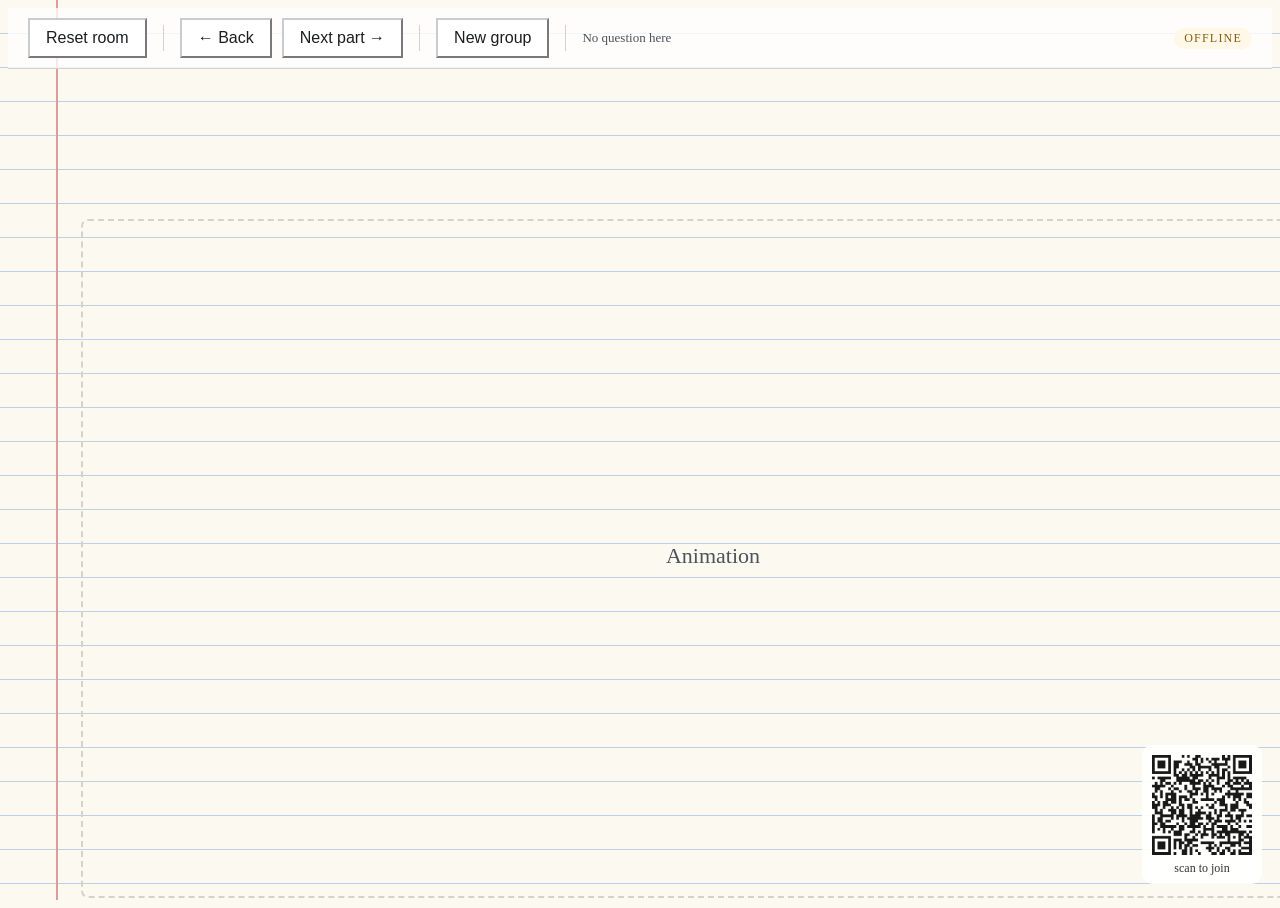
==== app/present.html @ e6664137 "the apparatus fills its frame, and the questions count properly NO BLACKBOARD HERE. Every other pict" ====
<!doctype html>
<html lang="en">
<head>
<meta charset="utf-8">
<meta name="viewport" content="width=device-width, initial-scale=1">
<title>The Photoelectric Effect — presentation</title>
<script>
/* ---- Freshness -----------------------------------------------------------
   GitHub Pages tells browsers to keep this page for ten minutes, and phones
   hold on far longer. A stale page running against a current server is a real
   risk on the day, not just an annoyance while building.

   So: ask an UNCACHED file what the current build is, and if this page is
   older, reload once with the new build in the URL - which the browser treats
   as a different address and therefore fetches fresh.

   Guarded against looping: if the URL already names that build, stop. Offline,
   the check fails silently and the page carries on with what it has. */
const BUILD = '29';
fetch('version.json?t=' + Date.now(), { cache: 'no-store' })
  .then(r => r.json())
  .then(v => {
    const latest = String(v.build);
    if (latest === BUILD) return;
    const u = new URL(location.href);
    if (u.searchParams.get('b') === latest) return;
    u.searchParams.set('b', latest);
    location.replace(u.toString());
  })
  .catch(() => {});
</script>
<link rel="stylesheet" href="theme.css?v=29">
<style>
html, body { height: 100%; }

/* The hidden attribute only works because the browser's default stylesheet
   says display:none, so ANY author display rule silently beats it. That is how
   the group box kept showing on every part. Make hidden actually mean hidden. */
[hidden] { display: none !important; }
body { display: flex; flex-direction: column; padding: 0; overflow: hidden; }

/* ---- The presenter's top bar. Everything is driven from here, by button. */
.topbar {
  display: flex; align-items: center; gap: 10px; flex-wrap: wrap;
  padding: 10px 20px;
  border-bottom: 1px solid var(--rule);
  background: var(--board-sunk);
  flex: none;
}
.topbar button { font-size: 16px; padding: 9px 16px; }
.topbar .sep { width: 1px; height: 26px; background: var(--rule); margin: 0 6px; }
.topbar .where { font-size: 13px; color: var(--chalk-dim); margin-left: auto; white-space: nowrap; }
.topbar .live { font-size: 12px; letter-spacing: .1em; text-transform: uppercase;
                color: var(--no-emit); border: 1px solid var(--rule); border-radius: 999px;
                padding: 3px 10px; white-space: nowrap; }
.topbar .live.on { color: var(--emit); border-color: var(--emit); }

/* Both of these are armed by a first press and only fire on the second. */
#resetroom.arming, #newgroup.arming { border-color: var(--no-emit); color: var(--no-emit); }

/* A question button: plain before it is asked, lit while its question is
   open, dimmed once it has been revealed. */
.qbtn.open { border-color: var(--accent); color: var(--accent); background: var(--board-panel); }
.qbtn.done { opacity: .5; }
.qlabel { font-size: 13px; color: var(--chalk-dim); margin-right: 2px; }

/* ---- Stage ------------------------------------------------------------- */
.stage { flex: 1 1 auto; display: flex; flex-direction: column;
         padding: 14px 28px 10px; max-width: 1500px; width: 100%; margin: 0 auto;
         min-height: 0; gap: 12px; }

.head { display: flex; align-items: baseline; gap: 14px; flex: none; }
.partno { font-family: var(--hand); font-size: 20px; color: var(--chalk-dim); }
.head h1 { margin: 0; font-size: clamp(24px, 3.2vw, 42px); }

/* ---- Placeholders -------------------------------------------------------
   Every slot the real content will drop into is drawn as an empty, labelled
   box, so the shape of a part is visible before any of it is written. */
.slot {
  border: 2px dashed var(--rule); border-radius: 12px;
  display: flex; flex-direction: column; align-items: center; justify-content: center;
  gap: 6px; text-align: center; padding: 20px;
}
.slot .what { font-family: var(--hand); font-size: 22px; color: var(--chalk-dim); }
.slot .note { font-size: 13px; color: var(--chalk-faint); max-width: 46ch; }

/* The words take what they need; the picture takes everything else.
 *
 * A fixed 2:1 split spent the same height on three bullets as on nine, and
 * on the slides that had been trimmed down that was simply white paper above
 * the blackboard. Sizing the text to its content and letting the drawing
 * claim the remainder puts that space where it can be seen from the back of
 * a room. The cap stops a dense slide from doing the reverse. */
#animation  { flex: 1 1 0; min-height: 0; }
#explanation { flex: none; min-height: 110px; }

/* ---- A slot with real content in it -------------------------------------
   The dashed box was a promise that something would go here. Once it has,
   the border goes solid and the text left-aligns, because a paragraph read
   from the back of a room should not be centred. */
.slot.filled { border-style: solid; align-items: flex-start; text-align: left;
               gap: 7px; padding: 14px 20px; }
#explanation.filled { flex: 0 1 auto; min-height: 0; max-height: 44%;
                      overflow: hidden; }

/* Set by fitExplanation() when the words will not fit even at their smallest:
   the cap lifts and the picture gives up the room rather than the text being
   cut. */
.parts.text-heavy #explanation.filled { max-height: 64%; }

/* Everything in this box is sized in em against the box itself, so one number
   scales the whole slide. fitExplanation() turns that number down until the
   text fits - which means content can be rewritten freely without anyone
   having to think about whether it still fits on a projector. */
/* Sized for the back of a room, not for a desk. The fitter turns this down
   when a slide genuinely cannot hold it, so asking for more here costs
   nothing on the slides that fit and is automatically given back on the ones
   that do not. */
#explanation.filled { font-size: calc(clamp(15px, 1.75vw, 27px) * var(--fit, 1)); }

.lead { font-family: var(--hand); font-size: 1.55em; color: var(--chalk); }
.bullets { margin: 0; padding-left: 1.1em; display: flex; flex-direction: column; gap: .2em; }
.bullets li { font-size: 1em; color: var(--chalk-dim); }
#explanation .bullets li { font-weight: 500; line-height: 1.4; }
.grouphead { font-family: var(--hand); font-size: 1.25em; color: var(--accent); }
.groupcols { display: flex; gap: 2.2em; width: 100%; }
.groupcol { flex: 1 1 0; min-width: 0; display: flex; flex-direction: column; gap: .25em; }
/* ---- The slide: words left, formula right -------------------------------
   The band between the title and the blackboard is wide and short. Running
   the slide down the middle of it wastes the width and spends the height the
   board needs, so the two things share the row. */
.exp-row { display: flex; width: 100%; height: 100%; min-height: 0;
           gap: clamp(18px, 2.4vw, 56px); align-items: stretch; }
.exp-main { flex: 1.45 1 0; min-width: 0; display: flex; flex-direction: column;
            gap: .45em; }
.exp-main.wide { flex: 1 1 100%; }

/* Centred in the band, not pinned to the top of it - this is the one thing on
   the slide the eye should land on. */
.exp-aside { flex: 1 1 0; min-width: 0; display: flex; flex-direction: column;
             justify-content: center; align-items: center; gap: .55em; }

.formula-wrap { position: relative; display: inline-block;
                padding: .55em 1.3em .6em; }
.formula-wrap .ring { position: absolute; inset: 0; width: 100%; height: 100%;
                      overflow: visible; pointer-events: none; }
.formula-wrap .ring path {
  stroke: var(--accent-ink); stroke-width: 2.2; stroke-linecap: round;
  /* The ring stretches to whatever the formula measures; this keeps the line
     an even weight while it does, instead of an oval that is thick at the
     sides and thin top and bottom. */
  vector-effect: non-scaling-stroke;
  opacity: .9;
}
.formula { font-family: var(--hand); font-size: 1.9em;
           color: var(--ink-dark); text-align: center; white-space: nowrap; }
.formula-note { font-size: .95em; color: var(--ink-soft); text-align: center;
                max-width: 30ch; }
.example { display: flex; flex-direction: column; gap: .2em; }
.example .cap { font-size: .8em; color: var(--chalk-faint); }
.example .row { font-size: 1em; color: var(--chalk-dim); }
.closing { font-family: var(--hand); font-size: 1.2em; color: var(--chalk); }
/* The formula is ink now; the ring is what marks it, not the colour. */
#explanation .formula { color: var(--ink-dark); }

/* The feedback for a question, on screen only once it has been revealed. */
/* Wider than the answers it explains. At 62ch it was 702px against the
   choices' 680 - near enough the same width, so it wrapped into four lines
   of prose under four boxes and doubled the height of the reveal. Given room
   to run it is two lines, and it reads as commentary on the answers rather
   than a fifth answer. */
.why { font-size: 1.15em; color: var(--chalk-dim); max-width: none;
       width: min(1040px, 100%); text-align: center; margin-top: .7em; }

/* ---- The comparison cards -----------------------------------------------
   The idiom from index.html's "What changes?": hold everything constant,
   change ONE thing, put the results side by side. Nothing decorative.

   The electrons are a single CSS keyframe. There is no animation loop on this
   page at all - which is why four moving cards cost nothing on a laptop that
   is also driving a projector. */
.cardbox { display: none; width: 100%; height: 100%; min-height: 0; }
#animation.drawn .cardbox { display: flex; }
#animation.drawn .what, #animation.drawn .note { display: none; }
#animation.drawn { border-style: solid; padding: 14px 20px; overflow: hidden; }

/* Height is the scarce dimension on a projector, so every box below gives the
   drawings whatever is left and the SVGs scale into it. A lane can never push
   the explanation off the bottom of the screen, whatever a part asks for. */
.cards { display: flex; gap: 30px; width: 100%; height: 100%; min-height: 0;
         align-items: stretch; justify-content: center; }
.card { flex: 1 1 0; min-width: 0; max-width: 760px; text-align: left;
        display: flex; flex-direction: column; min-height: 0; }
/* A card holding two things side by side needs the whole stage, not half -
   and so does the only card on a slide, rather than sitting in the middle
   with the box empty on both sides. */
.card.wide { max-width: 1340px; }
.cards.one .card { max-width: 1240px; }
.card h3 { flex: none; font-family: var(--hand); font-weight: 400;
           font-size: clamp(19px, 2.2vw, 31px); color: var(--chalk); margin: 0 0 2px; }
/* Title and conditions share a line. The dot is drawn here rather than put
   in the text, so the data stays the data and the separator stays typography
   - and it disappears by itself if the line ever wraps to two. */
.cardhead { flex: none; display: flex; flex-wrap: wrap; align-items: baseline;
            gap: .5em; margin: 0 0 4px; }
.card .held { flex: 0 1 auto; font-size: clamp(13px, 1.3vw, 19px);
              color: var(--chalk-dim); margin: 0; }
.cardhead .held::before { content: '· '; }

/* Slide 1: the two waves on the left, the reference spectrum on the right. */
.cardrow { display: flex; gap: 26px; flex: 1 1 auto; min-height: 0; align-items: stretch; }
.cardlanes { flex: 1 1 0; min-width: 0; display: flex; flex-direction: column; }
.aside { flex: 1 1 0; min-width: 0; display: flex; align-items: center; }
.aside svg { width: 100%; height: 100%; max-height: 100%; }
.sp-nm   { fill: var(--chalk); font-family: var(--ink); font-size: 17px; font-weight: 600; }
.sp-ev   { fill: var(--chalk-cyan); font-family: var(--ink); font-size: 17px; font-weight: 600; }
.sp-unit { fill: var(--chalk-dim); font-family: var(--ink); font-size: 15px; }
.sp-dir  { fill: var(--chalk-dim); font-family: var(--ink); font-size: 16px; }
.sp-edge { fill: var(--chalk-dim); font-family: var(--ink); font-size: 16px;
           font-style: italic; }

/* The cases sit side by side. Each one is a tall picture now - light coming
   down onto a surface, electrons leaving it - and three of those stacked
   would be three slivers.

   The rule goes BETWEEN cases and nowhere else: a line before the first one
   separates nothing from anything. */
.lanes { display: flex; flex: 1 1 auto; min-height: 0;
         gap: clamp(10px, 1.4vw, 30px); align-items: stretch; }

/* A card that asks for it keeps its cases stacked - slide 1, where the two
   waves want width far more than they want to be beside each other. */
.lanes.stack { flex-direction: column; }
.lanes.stack .lane + .lane { border-left: none; padding-left: 0;
                             border-top: 1px solid var(--rule-soft);
                             padding-top: .3em; }

/* A wave with no metal under it: wavelength and energy share one line, and
   the wave sits directly under them with everything else's height. */
.lane.bare { justify-content: flex-start; }
.lane.bare .lane-head { flex-direction: row; align-items: baseline;
                        justify-content: center; gap: 1.1em; }
/* On slide 1 the result IS the photon energy, so it takes the energy colour
   rather than the Kmax one. */
.lane.bare .lane-result { color: var(--chalk-cyan); }
/* Clipped, unlike the metal lanes: the wave is drawn wider than the box on
   purpose so the loop has no seam, and that overhang must not escape onto
   the rest of the card. */
.lane.bare svg { flex: 1 1 auto; overflow: hidden; }

/* The light travels, and every colour travels at the same speed - what
   differs is how many crests go past. The path is drawn wider than the box
   and shifted by exactly one period, so the loop has no seam. */
.lane .w { animation: wave-travel var(--cycle) linear infinite; }
@keyframes wave-travel {
  from { transform: translateX(0); }
  to   { transform: translateX(calc(-1 * var(--period))); }
}
@media (prefers-reduced-motion: reduce) { .lane .w { animation: none; } }
.lane { flex: 1 1 0; min-width: 0; min-height: 0;
        display: flex; flex-direction: column; gap: .15em; }
.lane + .lane { border-left: 1px solid var(--rule-soft);
                padding-left: clamp(10px, 1.4vw, 30px); }

/* The label sits over its own picture, so there is nothing to line up across
   the card and no fixed width to keep. */
.lane-head { flex: 0 0 auto; display: flex; flex-direction: column; gap: .1em;
             font-size: clamp(14px, 1.45vw, 22px); }
/* Wraps rather than clips. "Below the work function" is the whole point of
   that lane, and an ellipsis in the middle of it says nothing at all. */
/* ---- One quantity, one colour, on every slide --------------------------
     photon energy   blue    - what arrives
     work function   white   - what it has to beat
     Kmax            amber   - what is left over, and "No emission", which is
                               that same quantity reading zero
   Learn the three on slide 1 and every later slide can be read without the
   words. Nothing else on a blackboard may use them. */
.lane-name { display: flex; align-items: baseline; gap: .45em; min-width: 0;
             flex-wrap: wrap; }
.lane-name strong { font-weight: 700; white-space: nowrap; }
.lane-name span { color: var(--chalk-dim); font-size: .88em; }
/* A dot between each part of the line, so the row reads as four separate
   facts rather than one long phrase: this colour, this much energy, against
   this barrier, leaving this much. Drawn in CSS rather than put in the text,
   so the data stays data - and it is the same dot the card's header uses
   between its title and its conditions. */
.lane-name > :not(:first-child)::before {
  content: '· '; color: var(--chalk-dim); font-weight: 400;
}
/* Three cases to a card leaves the line too long, so Kmax wraps below it -
   and a separator is only a separator when something precedes it on the same
   line. CSS cannot ask where a line broke, but the lane count is known when
   the card is built, so it is on the class. */
.lanes-3 .lane-name .lane-result::before { content: none; }
.lane-name .ev  { color: var(--chalk-cyan); font-size: 1em; font-weight: 600; }
.lane-name .cmp { color: var(--chalk); font-size: .92em; white-space: nowrap; }
.held .phi { color: var(--chalk); font-weight: 700; }

/* Kmax, and "No emission" with it: the same quantity, reading zero. */
.lane-result { white-space: nowrap; font-size: 1.05em; color: var(--chalk-amber); }

/* The line that covers the whole card is centred on the whole card; the
   verdict for one case is centred on that case. Either way a caption sits
   under the middle of whatever it is talking about, so which one it belongs
   to is never in question. */
.takeaway { text-align: center; }

/* The verdict for one case, under that case and centred on it - the drawing
   above it is centred too, and a caption ranged left under a centred picture
   looks like it belongs to the one next door. */
.lane-foot { flex: none; margin-top: .25em; text-align: center;
             font-family: var(--hand);
             font-size: clamp(14px, 1.5vw, 22px); color: var(--accent); }

/* meet, not slice: the drawing shrinks to the room it is given and is never
   cropped, however short the slot gets. */
.lane svg { display: block; flex: 1 1 auto; min-width: 0; min-height: 0;
            width: 100%; height: 100%; overflow: visible; }

/* Narrow enough that a label column would leave no room to draw in - a phone
   held upright, or the page opened on a laptop beside something else. The
   lane stacks, and the label spreads onto one line so it costs one row
   instead of two. */
/* Too narrow for three pictures beside each other: they go back to a column,
   and the rule between them turns with them. */
@media (max-width: 820px) {
  .lanes { flex-direction: column; }
  .lane + .lane { border-left: none; padding-left: 0;
                  border-top: 1px solid var(--rule-soft); padding-top: .4em; }
  .lane-head { flex-direction: row; align-items: baseline;
               justify-content: space-between; gap: .8em; }
  .cardrow { flex-direction: column; }
  .cards { flex-direction: column; }
}

.takeaway { display: block; flex: none; font-family: var(--hand);
            font-size: clamp(17px, 1.9vw, 27px); color: var(--accent);
            margin: 8px 0 2px; }
.card-note { flex: none; font-size: clamp(12px, 1.2vw, 17px);
             color: var(--chalk-dim); margin: 0; }

/* Photons and electrons: the NAME, duration and delay of each one are set
   per lane in anim.js, because where the cycle splits depends on how fast
   that lane's electron leaves. Only the shared parts live here. */
.lane .pk, .lane .e { animation-timing-function: linear;
                      animation-iteration-count: infinite; }
/* The metal lanes clip, so an electron leaving the top of the frame is gone
   rather than drawn outside the blackboard. */
.lane:not(.bare) svg { overflow: hidden; }

/* Someone who asked not to see movement gets the same picture, held still. */
@media (prefers-reduced-motion: reduce) {
  .lane .pk, .lane .e { animation: none; }
}

/* ---- The open question --------------------------------------------------
   A question TAKES OVER the stage rather than sitting under the animation.
   Nothing else from the part is on screen while it is up, so neither the
   animation nor the explanation can give the answer away - which is the
   failure the review caught, where six of nine questions were answered by
   the projector while being asked.

   The top bar stays above it, so the presenter can still reveal or move on. */
/* min-height: 0 is the whole bug. A flex item defaults to min-height: auto,
   which means "never shrink below your content" - so on a short screen this
   slot stayed 682px tall inside a 608px window and simply hung off the
   bottom, taking the revealed explanation with it. Its content fitted its
   frame perfectly; the frame did not fit the screen.

   Sized in em from one number, like the slides and the finale, so when the
   room runs out the words give way rather than the frame. */
#question { display: none; flex: 1 1 auto; min-height: 0; overflow: hidden;
            border-style: solid; border-color: var(--accent-dim);
            font-size: calc(clamp(13px, 1.3vw, 18px) * var(--fit, 1)); }
body.asking #question { display: flex; }
body.asking .parts > .slot:not(#question) { display: none; }
#question .qtag { font-size: .7em; letter-spacing: .16em; text-transform: uppercase; color: var(--accent); }
#question .what { color: var(--chalk); font-size: 2.2em; }
#question .note { font-size: 1.05em; }

/* The choices. On reveal the correct one(s) turn green; the rest stay as they
   are rather than turning red, so the screen says "here is the answer" rather
   than "here is what you got wrong". */
.choices { display: flex; flex-direction: column; gap: .55em; margin-top: .9em;
           width: min(680px, 100%); }
.choice {
  border: 1.5px solid var(--rule); border-radius: 10px;
  padding: .58em .75em; text-align: left;
  font-family: var(--hand); font-size: 1.35em;
  color: var(--chalk-dim); background: var(--board-sunk);
  transition: border-color .18s, color .18s, background .18s;
}
.choice.correct {
  border-color: var(--emit); color: var(--emit);
  background: color-mix(in srgb, var(--emit) 10%, var(--board-sunk));
}
@supports not (background: color-mix(in srgb, red 10%, blue)) {
  .choice.correct { background: var(--board-panel); }
}

/* ---- The apparatus ------------------------------------------------------
   The canvas sits on a blackboard, because it paints its own dark ground and
   because that is where every other picture in this talk has been. Everything
   you can read sits on the paper in ink, because that is where every other
   readable thing has been. The slide is new; none of its parts are. */
/* Controls beside the apparatus, not under it. The canvas is 880x460, near
   enough 2:1; a projector is 16:9. Stacked, the board came out 1477x375 and
   the drawing had to shrink to a third of the width to keep its shape. Side
   by side it gets 950x700, which is almost exactly its own proportions, and
   it renders about half as big again. Under 1100px they stack, where the
   trade goes the other way. */
/* Sized in em from one number, like the slides and the end card, so the
   same shrink-to-fit works here. On a 1440x600 screen this part was 110px
   off the bottom: the canvas obeys max-height, but the readouts and the
   controls do not shrink by themselves. */
/* Inside the finale it is a column: the apparatus above, the controls under
   it, with the scores taking the left of the slide. */
#apparatus { flex: 1 1 0; min-height: 0; min-width: 0; display: flex;
             gap: 1em; flex-direction: column; align-items: stretch; }

/* basis 0, not auto. With auto the board's hypothetical height is its canvas,
   the canvas's height depends on the board, and the circle resolves at about
   a third of the room actually available. Basis 0 says plainly: take whatever
   the panel leaves. */
#toyboard { flex: 1 1 0; min-height: 0; min-width: 0;
            display: flex; flex-direction: column;
            align-items: center; justify-content: center; gap: .3em; }
/* Fills the box it is given and keeps its shape inside it, rather than
   deriving a height from its width and then being clamped. */
/* flex: 1 1 0, not height: 100%. At 100% the canvas claimed the whole board
   and the status line underneath it was pushed out of the bottom. */
#toyboard canvas { display: block; flex: 1 1 0; min-height: 0; width: 100%;
                   object-fit: contain; border-radius: 12px;
                   touch-action: none; }
/* On paper now, not on slate. */
#toyboard .status { flex: none; margin: 0; font-family: var(--hand);
                    font-size: 1.45em; text-align: center; }

.toypanel { flex: none; min-width: 0; display: flex; flex-direction: row;
            flex-wrap: wrap; align-items: flex-start; gap: 1em 2.2em; }

/* The three numbers the apparatus is really about. */
.readouts { flex: 1 1 12em; display: flex; flex-wrap: wrap; gap: 1.2em;
            align-content: flex-start; }
.readouts > div { display: flex; flex-direction: column; }
.readouts label { font-size: .82em; color: var(--ink-soft); }
.readouts strong { font-family: var(--hand); font-size: 1.7em;
                   color: var(--accent-ink); }

.toyctl { flex: 2 1 22em; display: grid; gap: .3em .9em;
          grid-template-columns: auto 1fr; align-items: center; }
.toyctl label { font-size: 1em; color: var(--ink-dark); white-space: nowrap; }
.toyctl output { font-family: var(--hand); color: var(--accent-ink); }
.toyctl input[type=range] { width: 100%; accent-color: var(--accent-ink); }
.toyctl select { grid-column: 2; font: inherit; font-size: .95em;
                 padding: 4px 8px; border: 1.5px solid #c8cbd0; border-radius: 7px;
                 background: #fff; color: var(--ink-dark); }
.toyctl #customBox { grid-column: 1 / -1; display: grid; gap: .25em .9em;
                     grid-template-columns: auto 1fr; align-items: center; }
.toyctl .small { grid-column: 1 / -1; margin: 0; color: var(--ink-soft);
                 font-size: .88em; max-width: none; }
.toyctl .small strong { color: var(--accent-ink); font-family: var(--hand); }
.toybuttons { grid-column: 1 / -1; display: flex; gap: .6em; margin-top: .3em; }
.toybuttons button { font-size: 1em; padding: .42em .85em;
                     color: var(--ink-dark); background: #fff; border-color: #c8cbd0; }
.toybuttons button:hover { border-color: var(--accent-ink); color: var(--accent-ink); }

/* The spectrum slider keeps index.html's own gradient: it is the one control
   whose track carries information. */
.toyctl .spectrum { appearance: none; height: 8px; border-radius: 10px;
  background: linear-gradient(90deg,#805daf 0%,#9865ee 33%,#4286e3 45%,
                              #77c571 54%,#e7d979 62%,#d7684f 78%,#733c38 100%); }

/* max-width: none matters more than it looks. .small caps text at a readable
   measure, and a flex item's basis is clamped by max-width BEFORE the line
   is broken - so a 100% basis became 568px, fitted on the first line after
   all, and left the board and the panel sharing what was left of it. */
/* flex: none, not 1 1 100%. The apparatus used to be a row, where a 100%
   basis meant "take a full line of your own". It is a column now, where the
   main axis is HEIGHT - so the same declaration claimed the entire column
   and left the blackboard 38px tall. */
#apparatus .insight { flex: none; max-width: none; margin: 0;
                      color: var(--ink-soft); font-size: 1em; }

@media (max-width: 1100px) { #finale { flex-direction: column; } }

/* ---- Recovered -----------------------------------------------------------
   These went out with the rewrite of the section around them, and losing
   .parts alone put every single part's stage hundreds of pixels past the
   bottom of the screen - it is what gives the slide area its height and its
   column. Taken back verbatim from the commit, not retyped. */
.parts { display: flex; flex-direction: column; gap: 12px; flex: 1 1 auto; min-height: 0; }
.joinqr {
  position: fixed; right: 18px; bottom: 16px; z-index: 5;
  display: flex; flex-direction: column; align-items: center; gap: 4px;
  padding: 8px; border-radius: 10px; background: #fff;
  text-decoration: none; opacity: .9;
  transition: width .25s, opacity .25s;
}
.joinqr img { display: block; width: 104px; height: 104px; }
.joinqr span { font-family: var(--hand); font-size: 12px; color: #222; }
body.joining .joinqr { right: 5vw; bottom: 50%; transform: translateY(50%); opacity: 1; }
body.joining .joinqr img { width: clamp(190px, 21vw, 290px); height: clamp(190px, 21vw, 290px); }
body.joining .joinqr span { font-size: 16px; }
body.joining .stage { padding-right: clamp(240px, 28vw, 380px); }
.roombox { display: flex; flex-direction: column; align-items: center; gap: 10px; }
.joined { font-family: var(--hand); font-size: clamp(22px, 2.8vw, 40px);
          color: var(--chalk-dim); }

/* The one part that shows neither a blackboard nor slide text. These three
   lines were lost when this section was rewritten, which left the finale
   display:none behind a visible, empty slide - caught by measuring, since
   the page threw no error at all. */
body.finale .parts  { display: none; }
body.finale .joinqr { display: none; }
body.finale #finale { display: flex; }

/* ---- The finale: scores on the left, apparatus on the right -------------
   One slide, because they are one moment: who won, and something to go and
   try. Sized in em from a single number so the whole thing shrinks together
   when a short screen or a long leaderboard asks it to. */
#finale { display: none; flex: 1 1 auto; min-height: 0; overflow: hidden;
          flex-direction: row; align-items: stretch;
          gap: clamp(16px, 2vw, 44px);
          font-size: calc(clamp(12px, 1.15vw, 17px) * var(--fit, 1)); }

/* A column wide enough for a name and a score. Left to size itself from its
   content it collapsed to 176px, because the leaderboard inside is
   width: min(520px, 100%) and 100% of nothing is nothing. */
.scorecol { flex: 0 1 21em; display: flex; flex-direction: column;
            align-items: center; justify-content: center; gap: 1em;
            min-width: 0; }
.scorecol h2 { font-size: 2em; margin: 0; }
.scorecol .small { font-size: .95em; }

/* The leaderboard. Names come from the audience, so they are written with
   textContent only - a name containing markup must never become markup. */
/* One column up to eight names. Beyond that it goes wide rather than tall,
   because the end card runs out of height long before it runs out of width -
   twenty names in one list is three hundred pixels off the bottom of a short
   screen, at a size nobody could read anyway. Order still runs top-left
   first, so the winner is still the first row. */
.board { list-style: none; margin: 0; padding: 0; width: min(520px, 100%);
         display: flex; flex-direction: column; gap: .4em; }
.board.cols2 { display: grid; grid-template-columns: 1fr 1fr;
               grid-auto-flow: column; width: min(960px, 100%); }
.board.cols3 { display: grid; grid-template-columns: repeat(3, 1fr);
               grid-auto-flow: column; width: min(1280px, 100%); }
.board li { display: flex; justify-content: space-between; gap: 1em;
            font-family: var(--hand); font-size: 1.5em;
            border: 1px solid var(--rule); border-radius: 10px;
            padding: .35em .6em; background: var(--board-sunk); }
.board li:first-child { border-color: var(--emit); color: var(--emit); }

/* ===== The school sheet =================================================
   The page is a sheet of ruled paper; the animation and the explanation stay
   dark boxes on top of it, because glowing photons and flying electrons only
   read against a dark ground. That contrast is the point: the two boxes are
   where the physics happens, and they now look like it.

   Everything OUTSIDE those boxes is ink on paper - the title, the top bar,
   the scores. The dark-on-dark colours from theme.css would be invisible
   there, so each one has a paper counterpart below.

   The boxes were only dark because the PAGE was. They now carry their own
   background and their own text colour, so nothing inside them changes. */
:root {
  color-scheme: light;

  --paper:       #fcf9f1;
  --paper-rule:  #bdd0e6;   /* the ruled lines  */
  --paper-marg:  #e09a9a;   /* the margin rule  */
  --paper-edge:  #d6d2c6;

  --slate:       #16211d;   /* the blackboard itself */
  --frame:       #7d5c39;   /* its wooden frame      */

  /* ---- Where the margin is -----------------------------------------------
     ONE number. It draws the red rule in the background, it sets where the
     stage starts, and the slide number hangs off it. Nothing else may put a
     pixel value in any of those three places, because the moment two of them
     disagree the margin stops being a margin.

     It scales with the viewport rather than being fixed, so the proportion
     survives a 13" laptop, a 1080p projector and a 4K screen alike - which
     matters because the presenter does not know in advance which one is
     going to be in the room. */
  --margin-x:   clamp(42px, 4.4vw, 104px);   /* line position from the left */
  --margin-gap: clamp(12px, 1.3vw, 28px);    /* air between line and content */

  --ink-dark:    #1b1d1f;
  --ink-soft:    #4c535a;
  --ink-faint:   #828a92;
  --accent-ink:  #5a3fd0;   /* --accent is for the dark boxes; this is its
                               paper twin, dark enough to read on white */
}

body {
  background-color: var(--paper);
  background-image:
    linear-gradient(to right,
      transparent 0 var(--margin-x),
      var(--paper-marg) var(--margin-x) calc(var(--margin-x) + 2px),
      transparent calc(var(--margin-x) + 2px)),
    repeating-linear-gradient(to bottom, transparent 0 33px, var(--paper-rule) 33px 34px);
  background-attachment: fixed;
  color: var(--ink-dark);
}

/* ---- Everything lines up on the margin ---------------------------------
   The stage starts where the margin says, so the blackboard's left edge, the
   title and every line of text share one edge - the same edge the red rule is
   drawn at. Derived, not measured.

   max-width and the auto margins go: a centred 1500px column would start
   wherever the viewport happened to put it, which on a wide screen is nowhere
   near the margin. The sheet is the whole screen now. */
.stage {
  max-width: none; margin: 0;
  padding-left: calc(var(--margin-x) + var(--margin-gap));
  padding-right: clamp(16px, 2vw, 44px);
}

/* The one thing that belongs in the margin. Taken out of the flow and hung off
   the content edge, so its right edge lands exactly on the rule however wide
   the screen is. */
.head { position: relative; }
.partno {
  position: absolute; right: calc(100% + var(--margin-gap));
  font-size: clamp(13px, 1.25vw, 20px);
  white-space: nowrap;
}

/* ---- The blackboard ----------------------------------------------------
   The dark panel stays dark because the physics needs it to - beams and
   electrons only read against a dark ground - but it stops being a black
   rectangle dropped on a notebook and becomes a blackboard pinned to the
   page: slate, a wooden frame, and a shadow to lift it off the paper.

   The frame is a border rather than an outer element, so nothing inside has
   to know about it and the fitting maths is unchanged. */
.slot {
  background: var(--slate);
  color: var(--chalk);
  border: 9px solid var(--frame);
  border-radius: 7px;
  box-shadow: 0 10px 20px rgba(60, 45, 25, .22),
              inset 0 0 70px rgba(0, 0, 0, .34),
              inset 0 1px 0 rgba(255, 255, 255, .05);
  /* Chalk dust, the same two gradients the board theme used. */
  background-image:
    radial-gradient(ellipse 80% 50% at 22% 18%, rgba(240,239,230,.030), transparent 70%),
    radial-gradient(ellipse 70% 60% at 78% 82%, rgba(240,239,230,.022), transparent 65%);
}
/* An empty slot is still a promise, not a blackboard - and its label has to
   be readable as ink, since it is now sitting on paper. */
/* .takeover, not #question: an id inside :not() counts as an id, and this
   selector was quietly outranking every rule that tried to turn a slot off -
   which is how the join screen kept its dashed box. */
.slot:not(.drawn):not(.filled):not(.takeover):not(.blackboard) {
  background: none; box-shadow: none; border: 2px dashed var(--paper-edge);
  color: var(--ink-soft);
}
.slot:not(.drawn):not(.filled):not(.takeover):not(.blackboard) .what,
.slot:not(.drawn):not(.filled):not(.takeover):not(.blackboard) .note { color: var(--ink-soft); }

/* ---- The join screen ----------------------------------------------------
   Nothing is being explained yet, so there is nothing to put on a blackboard
   and nothing to write underneath it. The group number and the code to scan
   sit on the bare sheet. Two empty dashed boxes would just look unfinished -
   and "Animation - to be built" is a note to whoever is building this, which
   has no business on a projector. */
body.joining #animation { border: none; box-shadow: none; background: none; }
body.joining #animation .what,
body.joining #animation .note,
body.joining #explanation { display: none; }
body.joining #joined { color: var(--ink-soft); }

/* ---- The explanation is not a box at all -------------------------------
   It is text, and on a school sheet text belongs ON the paper, in ink, with
   nothing drawn around it. That is what a notebook page looks like - and it
   leaves exactly one dark panel on the page, which is the blackboard. */
#explanation, #explanation.filled, #explanation.slot {
  background: none; border: none; box-shadow: none;
  color: var(--ink-dark); padding: 2px 4px 0;
}
#explanation .lead,
#explanation .closing   { color: var(--ink-dark); }
#explanation .bullets li,
#explanation .example .row { color: #343a40; }
#explanation .example .cap { color: var(--ink-soft); }
#explanation .grouphead,
#explanation .formula   { color: var(--accent-ink); }

/* ---- Ink on paper: everything outside the boxes ---- */
.topbar { background: rgba(255,255,255,.78); border-bottom: 1.5px solid var(--paper-edge); }
.topbar button { color: var(--ink-dark); background: #fff; border-color: #c8cbd0; }
.topbar button:hover { border-color: var(--accent-ink); color: var(--accent-ink); }
.topbar button[disabled] { opacity: .4; }
.topbar .sep { background: var(--paper-edge); }
.topbar .where { color: var(--ink-soft); }
.topbar .live { color: #8a5f10; border-color: #ddc394; background: #fff8e9; }
.topbar .live.on { color: #0f7357; border-color: #9ed3c2; background: #eff9f5; }
.qlabel { color: var(--ink-soft); }
.qbtn.open { border-color: var(--accent-ink); color: var(--accent-ink); background: #f1eeff; }
#resetroom.arming, #newgroup.arming { border-color: #b3401f; color: #b3401f; background: #fff1ec; }

/* Both of these were measured against the paper and came back under 4.5:1.
   On a projector in a lit room that is the difference between dim and gone. */
.partno { color: var(--ink-soft); }
#finale .legend { color: var(--ink-soft); }
.head h1 { color: var(--ink-dark); }
.joinqr span { color: var(--ink-dark); }

/* ---- The end card sits on the paper, not in a box ---- */
.scorecol h2 { color: var(--ink-dark); }
#finale .small { color: var(--ink-soft); }
.board li { background: #fff; border-color: var(--paper-edge); color: var(--ink-dark); }
.board li:first-child { border-color: #0f7357; color: #0f7357; background: #f1faf6; }
</style>
</head>
<body>

<div class="topbar">
  <button type="button" id="resetroom">Reset room</button>
  <div class="sep"></div>
  <button type="button" id="prev">&larr; Back</button>
  <button type="button" id="next">Next part &rarr;</button>
  <div class="sep"></div>
  <button type="button" id="newgroup">New group</button>
  <div class="sep"></div>
  <span class="qlabel" id="qlabel">No question here</span>
  <span id="qbuttons"></span>
  <span class="where" id="where"></span>
  <span class="live" id="live" title="connection to the quiz room">offline</span>
</div>

<!-- Always on screen, so someone arriving mid-talk can join without the
     presenter stopping. Larger on part 0, where joining is the point. -->
<a class="joinqr" id="joinqr" href="quiz.html" target="_blank" rel="noopener">
  <img src="qr-quiz.png?v=29" alt="QR code to join the quiz">
  <span>scan to join</span>
</a>

<main class="stage">
  <div class="head">
    <span class="partno" id="partno"></span>
    <h1 id="title"></h1>
  </div>

  <div class="parts">
    <!-- Painted from PARTS by paintExplanation(); empty for a part that has
         no written content yet. -->
    <div class="slot" id="explanation"></div>
    <div class="slot" id="animation">
      <div class="cardbox" id="anim"></div>
      <div class="what" id="animationWhat">Animation</div>
      <div class="note" id="animationNote"></div>
      <!-- The code is the instruction. Which group this is belongs to the
           presenter, and the top bar already says it; the room does not need
           to be told a number it cannot act on. What the room DOES want to
           see is whether anyone has got in yet. -->
      <div class="roombox" id="roombox" hidden>
        <div class="joined" id="joined"></div>
      </div>
    </div>

    <div class="slot takeover" id="question">
      <div class="qtag" id="qtag"></div>
      <div class="what" id="qwhat"></div>
      <div class="note">The audience answers on their phones.</div>
      <div class="choices" id="choices"></div>
      <div class="why" id="qwhy" hidden></div>
    </div>


  </div>

  <!-- ===== The apparatus =================================================
       index.html's simulation, on this page's sheet. The canvas goes on a
       blackboard because it paints its own dark ground and because that is
       where every other picture in this talk has been; the controls go on
       the paper in ink, because that is where every other thing you can read
       has been.

       The six hidden stubs at the end are not decoration. The script drives
       sections of index.html this slide does not carry - energy bars, the
       Kmax-against-frequency graph, the comparison cards - and writing into
       something that is not there would stop it dead. With the stubs present
       it runs exactly as it does on its own page, unedited. -->
  <!-- The scores sit beside the apparatus, not on a slide of their own. One
       finale: who won on the left, something to play with on the right.

       Slide 5's hand-over text went with the merge. It named the three
       controls and said what each one changes - which is what the three
       controls, right there, now do themselves. -->
  <div id="finale">
    <div class="scorecol">
      <h2>Scores</h2>
      <ol class="board" id="board"></ol>
      <p class="small" id="boardNote">Hold up your phone and compare.</p>
      <p class="small legend">points &middot; (number correct)</p>
    </div>

    <div id="apparatus">
    <!-- No blackboard here. Every other picture in the talk needs one because
         it is drawn in chalk on the page; this one paints its own dark ground,
         so a frame around it was a second border around a border. Rounded
         corners and nothing else. -->
    <div id="toyboard">
      <canvas id="scene" tabindex="0" width="1200" height="480"
              aria-label="A laser at 45 degrees on a metal surface. Electrons leave
                          the surface only when each photon carries more than the
                          work function"></canvas>
      <p class="status" id="status" role="status"></p>
    </div>

    <div class="toypanel">
      <div class="readouts">
        <div><label>Photon energy</label><strong id="energy"></strong></div>
        <div><label>Maximum kinetic energy K<sub>max</sub></label><strong id="kinetic"></strong></div>
        <div><label>Relative emission rate</label><strong id="rate"></strong></div>
      </div>

      <div class="toyctl">
        <label for="wave">Wavelength <output id="waveValue"></output></label>
        <input id="wave" class="spectrum" type="range" min="180" max="800" step="1" value="400">
        <!-- Under the slider that sets it, not at the bottom of the panel. -->
        <p class="small" id="frequency"></p>

        <label for="intensity">Brightness <output id="intensityValue"></output></label>
        <input id="intensity" type="range" min="0" max="100" value="50">

        <label for="material">Metal</label>
        <select id="material">
          <option value="2.30">Sodium &middot; 2.30 eV</option>
          <option value="2.14">Cesium &middot; 2.14 eV</option>
          <option value="4.30">Zinc &middot; 4.30 eV</option>
          <option value="4.70">Copper &middot; 4.70 eV</option>
          <option value="custom">Custom work function</option>
        </select>
        <div id="customBox" hidden>
          <label for="work">Work function <output id="workValue"></output></label>
          <input id="work" type="range" min="1.5" max="6" step="0.01" value="2.3">
        </div>

        <div class="toybuttons">
          <button id="laserPower" type="button" aria-pressed="true">Turn laser off</button>
          <button id="pause" type="button">Pause animation</button>
        </div>
        <p class="small">Threshold wavelength <strong id="threshold"></strong></p>
      </div>
    </div>

    <p class="small insight" id="insight"></p>

    <!-- Written to by the script, belonging to sections this slide does not
         have. Present so it can run untouched. -->
    <div hidden>
      <div id="bars"></div><svg id="graph"></svg><div id="calculation"></div>
      <div id="balance"></div><button id="comparePause"></button><button id="reset"></button>
      <!-- The beam is fixed at 45 degrees, so these two carry no control any
           more; the script still writes to them. -->
      <input id="angle" type="range" min="0" max="90" value="45"><output id="angleValue"></output>
    </div>
    </div>
  </div>

</main>

<script src="physics.js?v=29"></script>
<script src="questions.js?v=29"></script>
<script src="anim.js?v=29"></script>
<script src="toy.js?v=29"></script>
<script src="live.js?v=29"></script>
<script>
const $ = id => document.getElementById(id);

/* ---- The structure -----------------------------------------------------
   Five slides, plus the join screen in front and the toy at the end. Seven
   minutes of material would not survive a three-minute slot, so the talk is
   the five slides and nothing else.

   The slide TEXT lives here because it is what the projector shows. The
   QUESTIONS do not: they come from questions.js, which is the single source
   holding the text, the options, and an answer DERIVED from physics() rather
   than typed. Defining them here as well is how a presenter screen and a phone
   end up showing different questions.

   A part may carry: lead (the one line that answers the title), groups of
   bullets, a formula, a worked example, and a closing line. Everything is
   optional - a part with none of it draws as an empty slot. */
const PARTS = [
  { title: 'Join' },

  {
    title: 'What is light?',
    lead: 'Light behaves like a wave and transfers energy in packets called photons.',
    /* One line rather than two: the board already shows shorter wavelength
       meaning more energy, in the card title, the tightness of the waves and
       the arrow under the spectrum. What it does not show is that frequency
       is the same statement, so the two are named together here.

       Wavelength leads, here and in the formula. It is the quantity on the
       spectrum, on every lane label and on the toy's slider - frequency is
       never on screen as a number anywhere in this talk. */
    groups: [{ items: [
      'Each photon carries energy.',
      'Shorter wavelength / higher frequency means more energy per photon.'
    ] }],
    formula: 'E = hc/λ = hf'
    /* The closing line was "Different colors. Different photon energies."
       The spectrum says that in colour, with the numbers. */
  },

  {
    title: 'Can light knock electrons out of metal?',
    lead: 'Yes, but each photon needs enough energy.',
    groups: [{ items: [
      'Electrons need energy to escape from a metal.',
      'The minimum required energy is called the work function (φ).',
      /* "When a photon provides more than this energy, an electron can
         escape" is the two lanes below, side by side. */
      'The remaining energy determines the electron’s maximum kinetic energy.'
    ] }],
    /* hc/lambda, not hf. The canonical form of this equation is written with
       frequency, but nothing in this talk is: every number on screen, every
       question and the toy's slider are all wavelength, and making the
       audience convert in their heads between the slide and the board is a
       cost paid for a convention they have not been taught. */
    formula: 'Kₘₐₓ = hc/λ − φ',
    /* Read in the same direction as the formula above it. "Photon energy =
       work function + maximum kinetic energy" is the same statement
       rearranged, and a reader checking one against the other had to do the
       rearranging in their head to see that. */
    closing: 'Maximum electron kinetic energy = photon energy − work function'
  },

  {
    title: 'Change the color. Change the result.',
    lead: 'Shorter wavelength → more energy per photon → more energy for the electron.',
    groups: [{ items: [
      /* "Below the threshold" was BACKWARDS here, and dangerously so on a
         slide whose every number is a wavelength. Sodium's threshold is
         539 nm; 700 nm is BELOW it on the scale this slide uses and emits
         nothing, 400 nm is above it and emits. The sentence is only true if
         "threshold" silently means energy or frequency - which is exactly
         the swap this talk decided not to make the audience do.

         Said in energy it is unambiguous, and the third line turns it back
         into the quantity on screen. The number is computed, never typed. */
      'A photon below the threshold energy releases nothing, however bright the light.',
      'Above it, electrons escape, and whatever energy is left over becomes their kinetic energy.',
      /* Said as the work function rather than as a wavelength: the threshold
         IS the work function, which is the idea slide 2 just introduced, and
         naming it that way ties the two slides together instead of
         introducing a second number to remember. */
      'That threshold is the work function itself — '
        + phiOf('Sodium').toFixed(2) + ' eV for sodium.'
      /* "Higher photon energy above the threshold: higher maximum electron
         speed" was the third. It is the takeaway under the board, and the
         two Kmax values, and the visibly faster dots. */
    ] }]
    /* The worked example that used to sit here - 700, 400 and 300 nm on
       sodium - is the blackboard below it, lane for lane. */
  },

  {
    title: 'More light?',
    lead: 'Brighter light sends more photons — not stronger ones.',
    groups: [{ items: [
      'At a fixed wavelength, brighter light delivers more photons per second.',
      /* This replaces "below the threshold energy, increasing intensity does
         not cause emission in the single-photon model".
         
         That qualifier was load-bearing, not padding: one electron absorbs
         one photon, so a dim beam and a blinding one offer the same deal per
         photon. At laser intensities an electron CAN absorb two at once and
         escape below the one-photon threshold, so without the hedge the
         sentence is strictly false. But "the single-photon model" is a term
         the room has not been given, and hedging teaches nothing.
         
         Saying the mechanism instead carries the same caveat - it states the
         assumption rather than naming it - and explains WHY more light
         cannot help, which the hedge never did. */
      'Each electron absorbs one photon, so more photons free more electrons — '
        + 'but the energy each one leaves with is unchanged.'
    ] }]
  },

  {
    title: 'A different metal?',
    lead: 'Every metal holds its electrons with its own grip.',
    groups: [{ items: [
      'Different metals have different work functions.',
      'A lower work function makes electron emission easier.'
    ] }]
  },

  /* The finale: the scores and the apparatus on one slide. Its markup lives
     outside PARTS because it is a fixed piece of furniture rather than
     something painted from data. */
  { title: 'Scores, and your turn', finale: true }
];

/* Each part asks questions.js what it carries, rather than being told. */
PARTS.forEach((p, i) => { p.qs = questionsForPart(i); });

let part = 0;        /* which part is on screen */
let openQ = null;    /* index into PARTS[part].qs, or null */
let revealed = false;
const asked = new Set();

/* ---- The top bar -------------------------------------------------------- */

function renderQuestionButtons() {
  const qs = PARTS[part].qs;
  $('qlabel').textContent = qs.length === 0 ? 'No question here'
                          : qs.length === 1 ? 'Question:' : 'Questions:';
  $('qbuttons').innerHTML = qs
    .map((q, i) => '<button type="button" class="qbtn" data-i="' + i + '">' + q.id + '</button>')
    .join(' ');
  $('qbuttons').querySelectorAll('button').forEach(b =>
    b.onclick = () => toggleQuestion(+b.dataset.i));
  paintQuestionButtons();
}

function paintQuestionButtons() {
  $('qbuttons').querySelectorAll('button').forEach(b => {
    const i = +b.dataset.i, q = PARTS[part].qs[i];
    b.classList.toggle('open', openQ === i);
    b.classList.toggle('done', openQ !== i && asked.has(q.id));
    b.textContent = openQ !== i ? q.id
                  : revealed ? q.id + ' — close'
                             : q.id + ' — reveal';
  });
}

/* Three presses, one button:
     1. ask    - the question takes over the stage, choices unmarked
     2. reveal - the correct choice(s) turn green, the question stays up
     3. close  - back to the part */
function toggleQuestion(i) {
  const q = PARTS[part].qs[i];
  if (openQ !== i) {
    openQ = i; revealed = false; showQuestion(q);
    /* Open it on every phone at the same moment. The ANSWER travels with it,
       computed here from physics.js - the server never works it out, so the
       formula exists in exactly one place. */
    Live.openQuestionFor(part, q.id, correctIndices(q));
  } else if (!revealed) {
    revealed = true; markCorrect(q);
  } else {
    openQ = null; revealed = false; asked.add(q.id);
    Live.closeQuestion(q.id);
  }
  document.body.classList.toggle('asking', openQ !== null);
  paintQuestionButtons();
}

function showQuestion(q) {
  /* Hidden until the reveal: the explanation IS the answer. */
  $('qwhy').hidden = true;
  $('qwhy').textContent = q.why || '';
  $('qtag').textContent = q.id;
  $('qwhat').textContent = q.text;
  $('choices').innerHTML = q.options
    .map(c => '<div class="choice"></div>').join('');
  /* textContent, never innerHTML: question text is data, and a stray < would
     otherwise become markup on the projector. */
  $('choices').querySelectorAll('.choice')
    .forEach((el, i) => el.textContent = q.options[i]);
  /* Called straight away, not inside requestAnimationFrame: reading a
     bounding rect forces the reflow it needs, and a frame callback is one
     more thing that has to happen for the slide to be right. */
  fitQuestion();
}

function markCorrect(q) {
  const els = $('choices').querySelectorAll('.choice');
  correctIndices(q).forEach(i => { if (els[i]) els[i].classList.add('correct'); });
  if (q.why) $('qwhy').hidden = false;
  /* The reveal adds a paragraph, so what fitted a moment ago may not now. */
  fitQuestion();
}

/* ---- The stage ---------------------------------------------------------- */

/* One element, built from text. textContent throughout and never innerHTML:
   slide text is data, and a stray < would otherwise become markup on the
   projector. */
function el(tag, cls, text) {
  const n = document.createElement(tag);
  if (cls) n.className = cls;
  if (text != null) n.textContent = text;
  return n;
}

/* Draw whatever this part has written for it. A part with nothing written
   stays an empty slot rather than pretending to be finished.

   The page is wide and the space above the blackboard is short, so the slide
   does not run down the middle of it: the words take the left, the formula
   takes the right, and the formula sits centred in that band. Stacking them
   would spend height the blackboard needs and leave two thirds of the sheet
   blank. */
function paintExplanation(p) {
  const box = $('explanation');
  while (box.firstChild) box.removeChild(box.firstChild);

  const filled = !!(p.lead || p.groups || p.formula || p.example || p.closing);
  box.classList.toggle('filled', filled);
  if (!filled) return;

  const row  = el('div', 'exp-row');
  const main = el('div', 'exp-main');

  if (p.lead) main.appendChild(el('div', 'lead', p.lead));

  /* Two headed groups sit side by side rather than stacking. A slide that
     compares two things reads better as two columns, and stacking them is what
     pushes a part like "more light? a different metal?" off the bottom. */
  const groups = p.groups || [];
  const columns = groups.length > 1 && groups.every(g => g.head);
  const host = columns ? el('div', 'groupcols') : main;
  groups.forEach(g => {
    const col = columns ? el('div', 'groupcol') : host;
    if (g.head) col.appendChild(el('div', 'grouphead', g.head));
    const ul = el('ul', 'bullets');
    g.items.forEach(t => ul.appendChild(el('li', null, t)));
    col.appendChild(ul);
    if (columns) host.appendChild(col);
  });
  if (columns) main.appendChild(host);

  if (p.example) {
    const wrap = el('div', 'example');
    wrap.appendChild(el('div', 'cap', p.example.cap));
    p.example.rows.forEach(t => wrap.appendChild(el('div', 'row', t)));
    main.appendChild(wrap);
  }

  row.appendChild(main);

  /* The formula, and whatever one line restates it in words, go to the right.
     Nothing else belongs there. */
  if (p.formula || p.closing) {
    const aside = el('div', 'exp-aside');
    if (p.formula) aside.appendChild(circledFormula(p.formula));
    if (p.closing) aside.appendChild(el('div', 'formula-note', p.closing));
    row.appendChild(aside);
  } else {
    main.classList.add('wide');
  }

  box.appendChild(row);
  fitExplanation(box);
}

/* The formula with a ring drawn round it by hand.
 *
 * Not an ellipse element: a perfect ellipse is the one shape nobody has ever
 * drawn round anything in a notebook. This is a single stroke that wobbles,
 * overshoots on the way round and stops short of where it started, leaving a
 * gap at the top - which is what a ring drawn in one go actually looks like.
 *
 * The path stretches to whatever the formula measures, in any language or at
 * any font size, because the SVG has no fixed size and preserveAspectRatio is
 * off. vector-effect keeps the stroke an even weight while that happens -
 * without it, a wide formula would be ringed by an oval of varying thickness.
 */
function circledFormula(text) {
  const wrap = el('div', 'formula-wrap');

  const svg = document.createElementNS('http://www.w3.org/2000/svg', 'svg');
  svg.setAttribute('viewBox', '0 0 200 100');
  svg.setAttribute('preserveAspectRatio', 'none');
  svg.setAttribute('class', 'ring');
  svg.setAttribute('aria-hidden', 'true');

  const ring = document.createElementNS('http://www.w3.org/2000/svg', 'path');
  ring.setAttribute('d', [
    'M 58 7',                            /* start a third of the way along the top */
    'C 24 11, 5 34, 6 57',               /* down the left, pulling slightly wide   */
    'C 7 82, 56 96, 108 94',             /* along the bottom                       */
    'C 161 92, 196 75, 194 47',          /* up the right                           */
    'C 192 21, 141 5, 92 7'              /* back along the top, stopping short     */
  ].join(' '));
  ring.setAttribute('fill', 'none');
  svg.appendChild(ring);

  wrap.appendChild(svg);
  wrap.appendChild(el('div', 'formula', text));
  return wrap;
}

/* Turn the slide's one font-size number down until the text fits the box.
   Nothing on a projector should ever be half a line short of readable, and
   nobody should have to remember this when rewriting a slide.

   Returns false if it ran out of room before it fit - text too small to read
   from the back is not a fix either. */
function shrinkToFit(box) {
  let fit = 1;
  box.style.setProperty('--fit', '1');
  while (box.scrollHeight > box.clientHeight + 1) {
    fit -= 0.05;
    if (fit < 0.55) return false;
    box.style.setProperty('--fit', fit.toFixed(2));
  }
  return true;
}

/* The question slot centres its content, so when there is too much it spills
   equally off the top AND the bottom - and scrollHeight only counts what is
   below the padding box, so it reports no overflow at all. shrinkToFit is
   blind to it. This measures the children instead: top of the first to the
   bottom of the last, against the frame. */
function fitQuestion() {
  const box = $('question');
  const span = () => {
    const kids = Array.prototype.filter.call(box.children,
      el => el.getBoundingClientRect().height > 0);
    if (!kids.length) return 0;
    const first = kids[0].getBoundingClientRect();
    const last  = kids[kids.length - 1].getBoundingClientRect();
    return last.bottom - first.top;
  };
  let fit = 1;
  box.style.setProperty('--fit', '1');
  for (let i = 0; i < 16 && span() > box.clientHeight - 4; i++) {
    fit -= 0.05;
    if (fit < 0.55) break;
    box.style.setProperty('--fit', fit.toFixed(2));
  }
}

/* Shrinking the words is the first move. If that is not enough - a short
   screen, a dense slide - take the room from the PICTURE instead and try
   again, because half a picture still teaches and half a sentence does not.
   On a tall screen this never triggers and the picture keeps its 2:1 share. */
function fitExplanation(box) {
  const parts = box.parentNode;
  parts.classList.remove('text-heavy');
  if (shrinkToFit(box)) return;
  parts.classList.add('text-heavy');
  shrinkToFit(box);
}

/* Re-fit whenever anything that could change the answer changes.
 *
 * The first-load case is the one that bites: the handwriting face arrives as
 * a separate request, so a fit computed before it lands was measured against
 * the fallback. Schoolbell is wider than the fallback at the same size, so the
 * text grows AFTER the fit and spills. It only shows on a cold cache, which is
 * exactly the state every machine but the one it was developed on is in.
 *
 * A ResizeObserver covers the rest without having to enumerate it: window
 * size, browser zoom, the projector being plugged in and changing the
 * resolution, a phone rotating. Anything that resizes the box re-fits it. */
function watchFit() {
  const box = $('explanation');
  const card = $('finale');
  const refit = () => {
    if (box.classList.contains('filled')) fitExplanation(box);
    if (document.body.classList.contains('finale')) shrinkToFit($('finale'));
    if (document.body.classList.contains('asking')) fitQuestion();
  };

  if (document.fonts && document.fonts.ready) document.fonts.ready.then(refit);
  if (window.ResizeObserver) {
    /* Coalesced to one pass a frame rather than dropped. A re-fit resizes the
       box, which fires the observer again - and that second pass is the one
       that matters, because the first ran against the size the box was BEFORE
       it settled. Dropping it was leaving the text a step too large. It
       terminates because the box's height comes from flex, not from its
       content, so the answer stops changing. */
    let pending = false;
    const ro = new ResizeObserver(() => {
      if (pending) return;
      pending = true;
      requestAnimationFrame(() => { pending = false; refit(); });
    });
    ro.observe(box);
    ro.observe(card);
    ro.observe($('question'));
  }
}

function render() {
  const p = PARTS[part];
  $('partno').textContent = part + ' /';
  $('title').textContent  = p.title;
  $('where').textContent  = 'part ' + part + ' of ' + (PARTS.length - 1);

  $('animationNote').textContent = 'Part ' + part + ' — ' + p.title + '. To be built.';
  /* The cards are drawn from physics() every time a part opens, so nothing is
     animating off screen while another part is up. */
  $('animation').classList.toggle('drawn', paintAnimationInto($('anim'), part));
  paintExplanation(p);

  document.body.classList.toggle('finale', !!p.finale);
  if (p.finale) {
    /* Built the first time it is reached, not on page load: an animation
       loop painting a canvas nobody can see is seven parts of wasted work. */
    if (window.Toy) Toy.boot();
    /* Fitted after the boot, since an unbuilt apparatus has no readouts in
       it to measure, and its height depends on how many people played. */
    shrinkToFit($('finale'));
  }
  document.body.classList.toggle('joining', part === 0);
  if (typeof paintLive === 'function') paintLive();
  $('prev').disabled = part === 0;
  $('next').disabled = part === PARTS.length - 1;

  openQ = null;
  revealed = false;
  document.body.classList.remove('asking');
  renderQuestionButtons();
}

function goPart(delta) {
  const next = part + delta;
  if (next < 0 || next >= PARTS.length) return;
  part = next;
  render();
  /* Tell the room, so a phone joining late lands on the right part and any
     question left open elsewhere is cleared. */
  Live.setPart(part);
}

$('next').onclick = () => goPart(1);
$('prev').onclick = () => goPart(-1);

/* ---- Reset room ---------------------------------------------------------
   Clears THIS group on the server - players, scores, open question - and puts
   every phone back at its join screen. For starting over after a rehearsal, or
   when something has gone wrong.

   Not the same as New group, which starts the NEXT group and lets people
   decide for themselves whether to join it. This one empties the room.

   Two deliberate clicks in a row on the button itself. Clicking anywhere else
   cancels, and it disarms itself after four seconds. */
let arming = null;
function disarm() {
  arming = null;
  $('resetroom').classList.remove('arming');
  $('resetroom').textContent = 'Reset room';
}
$('resetroom').onclick = () => {
  if (arming) {
    clearTimeout(arming);
    disarm();
    /* The board is not cleared here: the server broadcasts roomReset to
       everyone, this page included, so what is on screen is what the room
       actually did, not what we hoped it would do. */
    Live.resetRoom();
    return;
  }
  $('resetroom').classList.add('arming');
  $('resetroom').textContent = 'Reset the room?';
  arming = setTimeout(disarm, 4000);
};
/* Capture phase, so it still fires if something downstream stops the event. */
document.addEventListener('click', e => {
  if (arming && !$('resetroom').contains(e.target)) { clearTimeout(arming); disarm(); }
}, true);

/* ---- The room -----------------------------------------------------------
   Optional throughout. With no connection the presentation runs exactly as it
   does now; the phones simply are not following along. */

let joinedCount = 0;

function paintLive() {
  const on = Live.isOpen();
  $('live').textContent = on ? 'live · group ' + Live.session() : 'offline';
  $('live').classList.toggle('on', on);

  $('roombox').hidden = part !== 0;
  $('joined').textContent = !on ? 'not connected to the room'
    : joinedCount === 0 ? 'waiting for the first phone…'
    : joinedCount + (joinedCount === 1 ? ' person has joined' : ' people have joined');
}

/* Deleted by accident in an earlier edit, which meant every standings message
   threw and the leaderboard was never drawn at all. */
function paintBoard(rows) {
  const board = $('board');
  board.innerHTML = '';
  if (!rows || !rows.length) {
    $('boardNote').textContent = Live.isOpen()
      ? 'Nobody has scored yet.'
      : 'Not connected to the room — hold up your phone and compare.';
    return;
  }
  $('boardNote').textContent = '';

  /* Go wide before going tall. grid-auto-flow: column fills the first column
     top to bottom before starting the second, so the winner stays top-left. */
  board.className = 'board'
    + (rows.length > 16 ? ' cols3' : rows.length > 8 ? ' cols2' : '');
  board.style.gridTemplateRows =
    rows.length > 8 ? 'repeat(' + Math.ceil(rows.length / (rows.length > 16 ? 3 : 2)) + ', auto)' : '';

  /* Twelve names take more room than two. The board is painted from the
     server, so this is the moment its height changes. */
  if (document.body.classList.contains('finale')) {
    requestAnimationFrame(() => shrinkToFit($('finale')));
  }
  rows.forEach(r => {
    const li = document.createElement('li');
    const name = document.createElement('span');
    const score = document.createElement('span');
    /* textContent, never innerHTML: these names were typed by the audience, and
       a name containing markup must never become markup on the projector. */
    name.textContent = r.display;
    score.textContent = typeof r.correct === 'number'
      ? r.score.toLocaleString() + '  (' + r.correct + ')'
      : r.score;
    li.appendChild(name); li.appendChild(score);
    board.appendChild(li);
  });
}

Live.on((type, msg) => {
  switch (type) {
    case 'open':
      paintLive();
      if (msg.rows) paintBoard(msg.rows);
      if (msg.insecure) $('live').title =
        'no PRESENTER_SECRET set — anyone could drive this room';
      Live.setPart(part);
      break;
    case 'close':        paintLive(); break;
    case 'joined-count': joinedCount = msg.n; paintLive(); break;
    case 'roomReset':    joinedCount = 0; paintBoard([]); paintLive(); break;
    case 'sessionChanged':
      joinedCount = 0; part = 0; render(); paintBoard([]); paintLive();
      break;
    case 'standings':    paintBoard(msg.rows); break;
  }
});

/* New group: a second press, like Restart. It sweeps everyone into a fresh
   leaderboard, so a stray click mid-group would be expensive. */
let arming2 = null;
function disarm2() {
  arming2 = null;
  $('newgroup').classList.remove('arming');
  $('newgroup').textContent = 'New group';
}
$('newgroup').onclick = () => {
  if (arming2) {
    clearTimeout(arming2); disarm2();
    Live.newSession();
    return;
  }
  $('newgroup').classList.add('arming');
  $('newgroup').textContent = 'Start a new group?';
  arming2 = setTimeout(disarm2, 4000);
};
document.addEventListener('click', e => {
  if (arming2 && !$('newgroup').contains(e.target)) { clearTimeout(arming2); disarm2(); }
}, true);

watchFit();
Live.start({ as: 'presenter' });

render();
paintLive();
</script>
</body>
</html>
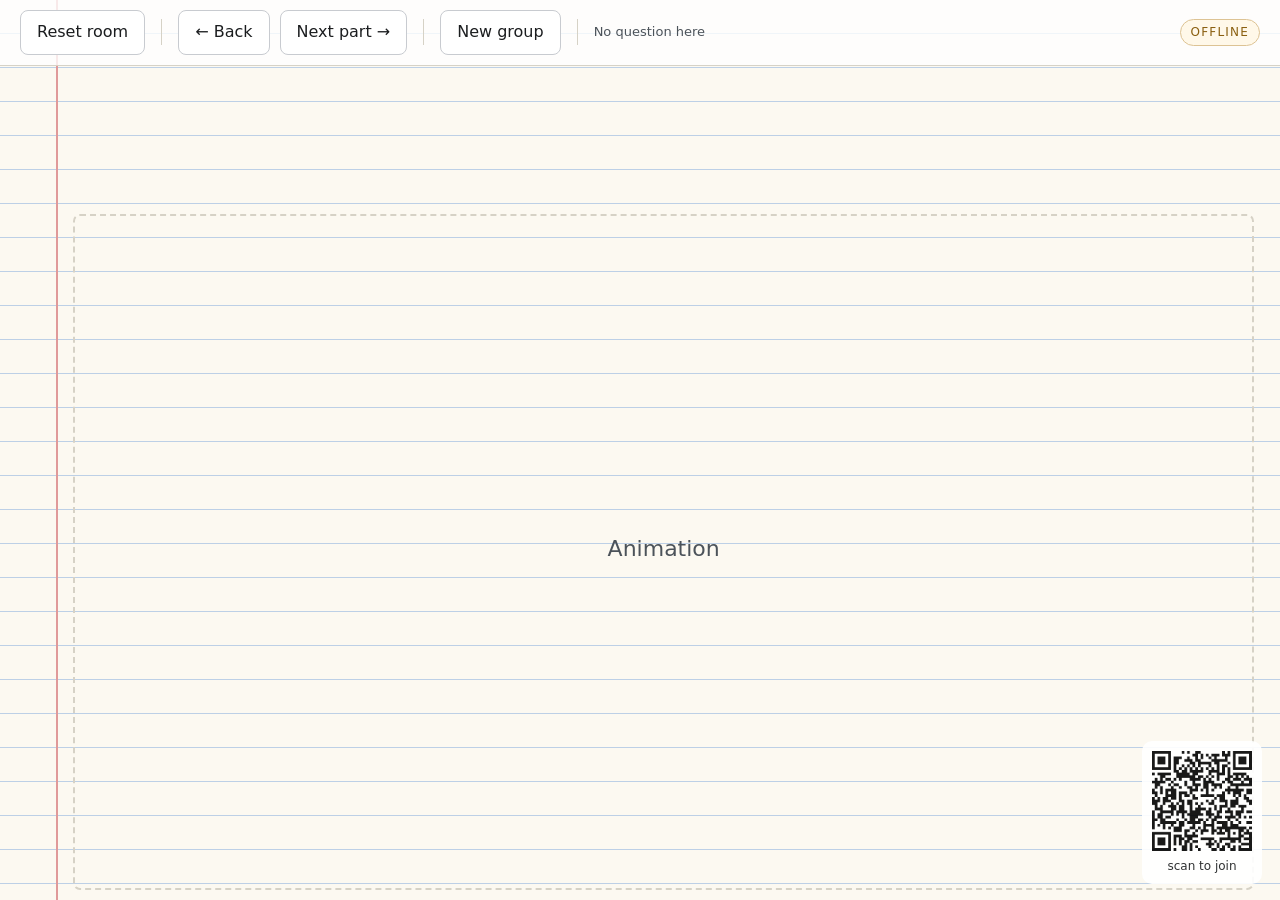
==== commit ee2bb62e: "the phone is a page of the same notebook quiz.html was still the flat chalkboard theme while present" ====
--- a/app/present.html
+++ b/app/present.html
@@ -16,7 +16,7 @@
 
    Guarded against looping: if the URL already names that build, stop. Offline,
    the check fails silently and the page carries on with what it has. */
-const BUILD = '29';
+const BUILD = '37';
 fetch('version.json?t=' + Date.now(), { cache: 'no-store' })
   .then(r => r.json())
   .then(v => {
@@ -29,7 +29,7 @@
   })
   .catch(() => {});
 </script>
-<link rel="stylesheet" href="theme.css?v=29">
+<link rel="stylesheet" href="theme.css?v=37">
 <style>
 html, body { height: 100%; }
 
@@ -403,64 +403,97 @@
    because that is where every other picture in this talk has been. Everything
    you can read sits on the paper in ink, because that is where every other
    readable thing has been. The slide is new; none of its parts are. */
-/* Controls beside the apparatus, not under it. The canvas is 880x460, near
-   enough 2:1; a projector is 16:9. Stacked, the board came out 1477x375 and
-   the drawing had to shrink to a third of the width to keep its shape. Side
-   by side it gets 950x700, which is almost exactly its own proportions, and
-   it renders about half as big again. Under 1100px they stack, where the
-   trade goes the other way. */
-/* Sized in em from one number, like the slides and the end card, so the
-   same shrink-to-fit works here. On a 1440x600 screen this part was 110px
-   off the bottom: the canvas obeys max-height, but the readouts and the
-   controls do not shrink by themselves. */
-/* Inside the finale it is a column: the apparatus above, the controls under
-   it, with the scores taking the left of the slide. */
+/* Three columns on the finale, and this is the last of them: the picture,
+   then what it is doing, then the three numbers it is doing it by. Nothing
+   you can set lives here - those are all in the middle column - so the
+   column reads strictly top to bottom as cause and caption.
+
+   flex: 1 1 0 with min-width: 0, so it takes whatever the scores and the
+   controls leave and the canvas grows into it. The canvas is 400x440, taller
+   than it is wide, which is why it is worth giving it the full height of the
+   slide rather than a share of a stacked column. */
 #apparatus { flex: 1 1 0; min-height: 0; min-width: 0; display: flex;
-             gap: 1em; flex-direction: column; align-items: stretch; }
+             gap: .55em; flex-direction: column; align-items: center;
+             justify-content: flex-start; }
 
 /* basis 0, not auto. With auto the board's hypothetical height is its canvas,
    the canvas's height depends on the board, and the circle resolves at about
    a third of the room actually available. Basis 0 says plainly: take whatever
    the panel leaves. */
-#toyboard { flex: 1 1 0; min-height: 0; min-width: 0;
+#toyboard { flex: 1 1 0; min-height: 0; width: 100%;
             display: flex; flex-direction: column;
-            align-items: center; justify-content: center; gap: .3em; }
+            align-items: center; justify-content: center; }
 /* Fills the box it is given and keeps its shape inside it, rather than
    deriving a height from its width and then being clamped. */
 /* flex: 1 1 0, not height: 100%. At 100% the canvas claimed the whole board
-   and the status line underneath it was pushed out of the bottom. */
-#toyboard canvas { display: block; flex: 1 1 0; min-height: 0; width: 100%;
+   and the status line underneath it was pushed out of the bottom.
+
+   width: auto, so the element is only as wide as its own proportions need.
+   With no frame around it any more there is nothing to show how wide the
+   canvas is, so a full-width element just letterboxed the drawing inside
+   invisible margins; sized to its content it sits centred on the paper and
+   the picture is the same size either way. */
+#toyboard canvas { display: block; flex: 1 1 0; min-height: 0;
+                   width: auto; max-width: 100%;
                    object-fit: contain; border-radius: 12px;
                    touch-action: none; }
-/* On paper now, not on slate. */
-#toyboard .status { flex: none; margin: 0; font-family: var(--hand);
-                    font-size: 1.45em; text-align: center; }
-
-.toypanel { flex: none; min-width: 0; display: flex; flex-direction: row;
-            flex-wrap: wrap; align-items: flex-start; gap: 1em 2.2em; }
-
-/* The three numbers the apparatus is really about. */
-.readouts { flex: 1 1 12em; display: flex; flex-wrap: wrap; gap: 1.2em;
+/* On paper, under the picture: the one line that says whether anything is
+   coming out. It is the caption to the canvas, so it is centred on it. */
+#apparatus .status { flex: none; margin: 0; text-align: center;
+                     font-family: var(--hand); font-size: 1.35em; }
+
+/* The middle column. A fixed measure rather than a share: these are six
+   controls read one under the other, and a column that grows with the window
+   only makes the sliders longer, which tells you nothing. */
+/* 17em of controls plus the padding the rule needs; box-sizing is
+   border-box here, so a flat 17em basis would have spent the padding out of
+   the sliders. */
+.toypanel { flex: 0 1 calc(17em + clamp(14px, 1.8vw, 40px)); min-width: 0; display: flex;
+            flex-direction: column; justify-content: center;
+            /* Where the slide changes subject: the scores on one side, the
+               apparatus on the other. A single hairline, in the colour of the
+               paper's own ruling, so it reads as part of the sheet rather
+               than as a border someone drew. The margin and the padding are
+               equal, so the line sits midway in the space it opens. */
+            margin-left: clamp(14px, 1.8vw, 40px);
+            padding-left: clamp(14px, 1.8vw, 40px);
+            border-left: 1px solid var(--paper-rule); }
+
+/* The three numbers the apparatus is really about, in one row under the
+   sentence that interprets them. */
+.readouts { flex: none; display: flex; flex-wrap: wrap;
+            justify-content: center; gap: .4em 1.4em;
             align-content: flex-start; }
 .readouts > div { display: flex; flex-direction: column; }
 .readouts label { font-size: .82em; color: var(--ink-soft); }
 .readouts strong { font-family: var(--hand); font-size: 1.7em;
                    color: var(--accent-ink); }
 
-.toyctl { flex: 2 1 22em; display: grid; gap: .3em .9em;
-          grid-template-columns: auto 1fr; align-items: center; }
+/* One column, each control under the last. The label carries its own value
+   ("Wavelength 400 nm"), so it reads as a heading to the slider beneath it
+   rather than needing a column of its own beside it. */
+.toyctl { flex: none; display: grid; gap: .28em;
+          grid-template-columns: 1fr; align-items: center; }
 .toyctl label { font-size: 1em; color: var(--ink-dark); white-space: nowrap; }
 .toyctl output { font-family: var(--hand); color: var(--accent-ink); }
 .toyctl input[type=range] { width: 100%; accent-color: var(--accent-ink); }
-.toyctl select { grid-column: 2; font: inherit; font-size: .95em;
+.toyctl select { font: inherit; font-size: .95em;
                  padding: 4px 8px; border: 1.5px solid #c8cbd0; border-radius: 7px;
                  background: #fff; color: var(--ink-dark); }
-.toyctl #customBox { grid-column: 1 / -1; display: grid; gap: .25em .9em;
-                     grid-template-columns: auto 1fr; align-items: center; }
-.toyctl .small { grid-column: 1 / -1; margin: 0; color: var(--ink-soft);
+.toyctl #customBox { display: grid; gap: .25em;
+                     grid-template-columns: 1fr; align-items: center; }
+/* Reads as the second line of the wavelength control, so it sits tight to
+   the slider and loosely to whatever comes next. */
+.toyctl #frequency { margin-top: -.1em; margin-bottom: .5em; }
+.toyctl input[type=range] { margin-bottom: .45em; }
+.toyctl select { margin-bottom: .2em; }
+.toyctl .small { margin: 0; color: var(--ink-soft);
                  font-size: .88em; max-width: none; }
 .toyctl .small strong { color: var(--accent-ink); font-family: var(--hand); }
-.toybuttons { grid-column: 1 / -1; display: flex; gap: .6em; margin-top: .3em; }
+/* Side by side, and allowed to shrink: two buttons in a 17em column would
+   otherwise push the column wider than the text in it ever asks for. */
+.toybuttons { display: flex; gap: .5em; margin: .2em 0 .5em; }
+.toybuttons button { flex: 1 1 0; min-width: 0; }
 .toybuttons button { font-size: 1em; padding: .42em .85em;
                      color: var(--ink-dark); background: #fff; border-color: #c8cbd0; }
 .toybuttons button:hover { border-color: var(--accent-ink); color: var(--accent-ink); }
@@ -503,7 +536,15 @@
 body.joining .joinqr img { width: clamp(190px, 21vw, 290px); height: clamp(190px, 21vw, 290px); }
 body.joining .joinqr span { font-size: 16px; }
 body.joining .stage { padding-right: clamp(240px, 28vw, 380px); }
-.roombox { display: flex; flex-direction: column; align-items: center; gap: 10px; }
+/* The title, then the subtitle, then the count - largest to smallest, with
+   the room's own line last because it is the only part that changes. */
+.roombox { display: flex; flex-direction: column; align-items: center; gap: 10px;
+           text-align: center; }
+.bigtitle { margin: 0; font-size: clamp(34px, 5.2vw, 76px); line-height: 1.05;
+            color: var(--ink-dark); }
+.bigsub { margin: 0 0 .4em; max-width: 22em;
+          font-family: var(--hand); font-size: clamp(18px, 2.2vw, 34px);
+          line-height: 1.2; color: var(--accent-ink); }
 .joined { font-family: var(--hand); font-size: clamp(22px, 2.8vw, 40px);
           color: var(--chalk-dim); }
 
@@ -519,9 +560,12 @@
    One slide, because they are one moment: who won, and something to go and
    try. Sized in em from a single number so the whole thing shrinks together
    when a short screen or a long leaderboard asks it to. */
+/* The gap here is the SMALL one - between the controls and the picture they
+   drive, which are one thing. The scores are a different subject entirely,
+   so the extra room, and the rule, go on the left of the controls instead. */
 #finale { display: none; flex: 1 1 auto; min-height: 0; overflow: hidden;
           flex-direction: row; align-items: stretch;
-          gap: clamp(16px, 2vw, 44px);
+          gap: clamp(10px, 1.1vw, 24px);
           font-size: calc(clamp(12px, 1.15vw, 17px) * var(--fit, 1)); }
 
 /* A column wide enough for a name and a score. Left to size itself from its
@@ -738,7 +782,7 @@
 <!-- Always on screen, so someone arriving mid-talk can join without the
      presenter stopping. Larger on part 0, where joining is the point. -->
 <a class="joinqr" id="joinqr" href="quiz.html" target="_blank" rel="noopener">
-  <img src="qr-quiz.png?v=29" alt="QR code to join the quiz">
+  <img src="qr-quiz.png?v=37" alt="QR code to join the quiz">
   <span>scan to join</span>
 </a>
 
@@ -761,6 +805,11 @@
            to be told a number it cannot act on. What the room DOES want to
            see is whether anyone has got in yet. -->
       <div class="roombox" id="roombox" hidden>
+        <!-- The subject, on the one slide that has the room's attention and
+             nothing else to say. The head bar reads "Join", which tells you
+             what to do but not what you are joining. -->
+        <h2 class="bigtitle">The photoelectric effect</h2>
+        <p class="bigsub">or, how light knocks electrons out of metal</p>
         <div class="joined" id="joined"></div>
       </div>
     </div>
@@ -802,30 +851,16 @@
       <p class="small legend">points &middot; (number correct)</p>
     </div>
 
-    <div id="apparatus">
-    <!-- No blackboard here. Every other picture in the talk needs one because
-         it is drawn in chalk on the page; this one paints its own dark ground,
-         so a frame around it was a second border around a border. Rounded
-         corners and nothing else. -->
-    <div id="toyboard">
-      <canvas id="scene" tabindex="0" width="1200" height="480"
-              aria-label="A laser at 45 degrees on a metal surface. Electrons leave
-                          the surface only when each photon carries more than the
-                          work function"></canvas>
-      <p class="status" id="status" role="status"></p>
-    </div>
-
+    <!-- The middle column: everything you set. Top to bottom, one control
+         per row, in the order a presenter walks them: colour, brightness,
+         metal, the two buttons side by side, and the threshold the three of
+         them together decide. Nothing it produces lives here - the numbers
+         belong beside the picture that makes them. -->
     <div class="toypanel">
-      <div class="readouts">
-        <div><label>Photon energy</label><strong id="energy"></strong></div>
-        <div><label>Maximum kinetic energy K<sub>max</sub></label><strong id="kinetic"></strong></div>
-        <div><label>Relative emission rate</label><strong id="rate"></strong></div>
-      </div>
-
       <div class="toyctl">
         <label for="wave">Wavelength <output id="waveValue"></output></label>
         <input id="wave" class="spectrum" type="range" min="180" max="800" step="1" value="400">
-        <!-- Under the slider that sets it, not at the bottom of the panel. -->
+        <!-- Under the slider that sets it. -->
         <p class="small" id="frequency"></p>
 
         <label for="intensity">Brightness <output id="intensityValue"></output></label>
@@ -844,21 +879,56 @@
           <input id="work" type="range" min="1.5" max="6" step="0.01" value="2.3">
         </div>
 
+        <!-- Above the buttons: it is the last thing the three sliders decide
+             between them, so it belongs with them. The buttons are not
+             settings at all - they stop and start the picture. -->
+        <p class="small">Threshold wavelength <strong id="threshold"></strong></p>
+
         <div class="toybuttons">
           <button id="laserPower" type="button" aria-pressed="true">Turn laser off</button>
           <button id="pause" type="button">Pause animation</button>
         </div>
-        <p class="small">Threshold wavelength <strong id="threshold"></strong></p>
       </div>
     </div>
 
-    <p class="small insight" id="insight"></p>
+    <!-- The right column: the picture, what it is doing, and the three
+         numbers it is doing it by - in that order, because each one reads as
+         a caption to the one above it. -->
+    <div id="apparatus">
+    <!-- No blackboard here. Every other picture in the talk needs one because
+         it is drawn in chalk on the page; this one paints its own dark ground,
+         so a frame around it was a second border around a border. Rounded
+         corners and nothing else. -->
+    <div id="toyboard">
+      <canvas id="scene" tabindex="0" width="400" height="440"
+              aria-label="A laser at 45 degrees on a metal surface. Electrons leave
+                          the surface only when each photon carries more than the
+                          work function"></canvas>
+    </div>
+
+    <p class="status" id="status" role="status"></p>
+
+    <div class="readouts">
+      <div><label>Photon energy</label><strong id="energy"></strong></div>
+      <div><label>Maximum kinetic energy K<sub>max</sub></label><strong id="kinetic"></strong></div>
+    </div>
+
+    <!-- The script writes a sentence into this; it restates the two numbers
+         above it, and on this slide the height buys a bigger picture. -->
+    <p class="small insight" id="insight" hidden></p>
 
     <!-- Written to by the script, belonging to sections this slide does not
          have. Present so it can run untouched. -->
     <div hidden>
       <div id="bars"></div><svg id="graph"></svg><div id="calculation"></div>
       <div id="balance"></div><button id="comparePause"></button><button id="reset"></button>
+      <!-- The emission rate was on screen as "1.42x" with nothing to say what
+           the 1 was. It is a ratio against the slider's own starting point -
+           50% brightness at 400 nm - which is not written anywhere and which
+           an audience cannot guess. The picture already shows the rate: the
+           photons arrive at that rate and the electrons leave at it. The
+           script still writes the number here. -->
+      <strong id="rate"></strong>
       <!-- The beam is fixed at 45 degrees, so these two carry no control any
            more; the script still writes to them. -->
       <input id="angle" type="range" min="0" max="90" value="45"><output id="angleValue"></output>
@@ -868,11 +938,11 @@
 
 </main>
 
-<script src="physics.js?v=29"></script>
-<script src="questions.js?v=29"></script>
-<script src="anim.js?v=29"></script>
-<script src="toy.js?v=29"></script>
-<script src="live.js?v=29"></script>
+<script src="physics.js?v=37"></script>
+<script src="questions.js?v=37"></script>
+<script src="anim.js?v=37"></script>
+<script src="toy.js?v=37"></script>
+<script src="live.js?v=37"></script>
 <script>
 const $ = id => document.getElementById(id);
 
@@ -1235,6 +1305,32 @@
   }
 }
 
+/* The finale has the same blind spot twice over. Its controls column is
+   centred in a full-height flex item, so on a short screen it spills equally
+   off the top and the bottom of the slide and #finale's own scrollHeight
+   reports nothing at all - measured at 1440x600, where the column stood 299px
+   tall in a 296px slot and nothing said so. So the loop watches the column's
+   own first-to-last span as well as the box. */
+function fitFinale() {
+  const box = $('finale');
+  const ctl = box.querySelector('.toyctl');
+  const over = () => {
+    if (box.scrollHeight > box.clientHeight + 1) return true;
+    if (!ctl) return false;
+    /* The column itself, not the span of its children: the children's margins
+       fall outside first-top-to-last-bottom, which read 294 in a 296 slot
+       while the column was really 298 and hanging 1px off each end. */
+    return ctl.getBoundingClientRect().height > ctl.parentNode.clientHeight - 2;
+  };
+  let fit = 1;
+  box.style.setProperty('--fit', '1');
+  for (let i = 0; i < 16 && over(); i++) {
+    fit -= 0.05;
+    if (fit < 0.55) break;
+    box.style.setProperty('--fit', fit.toFixed(2));
+  }
+}
+
 /* Shrinking the words is the first move. If that is not enough - a short
    screen, a dense slide - take the room from the PICTURE instead and try
    again, because half a picture still teaches and half a sentence does not.
@@ -1263,7 +1359,7 @@
   const card = $('finale');
   const refit = () => {
     if (box.classList.contains('filled')) fitExplanation(box);
-    if (document.body.classList.contains('finale')) shrinkToFit($('finale'));
+    if (document.body.classList.contains('finale')) fitFinale();
     if (document.body.classList.contains('asking')) fitQuestion();
   };
 
@@ -1306,7 +1402,7 @@
     if (window.Toy) Toy.boot();
     /* Fitted after the boot, since an unbuilt apparatus has no readouts in
        it to measure, and its height depends on how many people played. */
-    shrinkToFit($('finale'));
+    fitFinale();
   }
   document.body.classList.toggle('joining', part === 0);
   if (typeof paintLive === 'function') paintLive();
@@ -1407,7 +1503,7 @@
   /* Twelve names take more room than two. The board is painted from the
      server, so this is the moment its height changes. */
   if (document.body.classList.contains('finale')) {
-    requestAnimationFrame(() => shrinkToFit($('finale')));
+    requestAnimationFrame(() => fitFinale());
   }
   rows.forEach(r => {
     const li = document.createElement('li');
@@ -1416,8 +1512,11 @@
     /* textContent, never innerHTML: these names were typed by the audience, and
        a name containing markup must never become markup on the projector. */
     name.textContent = r.display;
+    /* Out of how many, so "2" on the projector is not read as a score. The
+       denominator is QUESTIONS.length, never typed - cut a question and this
+       follows it. */
     score.textContent = typeof r.correct === 'number'
-      ? r.score.toLocaleString() + '  (' + r.correct + ')'
+      ? r.score.toLocaleString() + '  (' + r.correct + '/' + QUESTIONS.length + ')'
       : r.score;
     li.appendChild(name); li.appendChild(score);
     board.appendChild(li);
--- a/app/theme.css
+++ b/app/theme.css
@@ -0,0 +1,361 @@
+/* The Photoelectric Effect — chalkboard theme.
+ *
+ * Shared by present.html (projected) and quiz.html (phones). index.html keeps
+ * its own dark-brown styling this round; see SPEC.md §6.
+ *
+ * Why a chalkboard and not paper: glowing photons and ejected electrons only
+ * read against a dark ground. A light theme would have fought the animation for
+ * the whole talk.
+ *
+ * No images, and no font loaded from anyone else's server. The one webfont,
+ * Schoolbell, is self-hosted in fonts/ — so the pages render identically with
+ * the network unplugged, which matters because the presentation must survive
+ * classroom wifi failing and because quiz.html has a 50 KB budget.
+ *
+ * ONE RULE WORTH KNOWING: --accent is the physics. Later tasks set it from the
+ * current wavelength, so the whole interface turns violet at 400 nm and red at
+ * 700 nm. Everything accent-coloured below follows automatically.
+ */
+
+:root {
+  /* Tells the browser to render its own widgets dark: the <select> chevron, the
+     range-slider track, scrollbars and form focus rings. Without it those come
+     out light-on-dark and the page looks half-finished. */
+  color-scheme: dark;
+
+  /* The board itself */
+  --board:        #131715;
+  --board-panel:  #191f1c;
+  --board-sunk:   #0e1211;
+
+  /* Chalk. --chalk-faint is decorative only: it does not meet text contrast
+     against the board, so never put a number or a label in it. */
+  --chalk:        #f0efe6;
+  --chalk-dim:    #a9b0a6;
+  --chalk-faint:  #6e766c;
+
+  --rule:         #39413b;
+  --rule-soft:    #262d29;
+
+  /* Set from the wavelength by present.html (task 6). These defaults are
+     400 nm violet, so a page that never sets them still looks deliberate. */
+  --accent:       #b69aff;
+  --accent-dim:   #6d5c9c;
+
+  /* Coloured chalks. These match index.html's energy-bar palette on purpose —
+     the same quantity keeps the same colour across all three pages. */
+  --chalk-violet: #bb9ce8;   /* photon energy   */
+  --chalk-amber:  #e5bb76;   /* work function   */
+  --chalk-cyan:   #93d9db;   /* kinetic energy  */
+
+  --emit:         #93d9db;
+  --no-emit:      #e5bb76;
+
+  --ink:    system-ui, -apple-system, "Segoe UI", Roboto, sans-serif;
+
+  /* The handwriting face. Measured: Schoolbell has no λ, no φ and no subscript
+     zero — and this presentation is full of them. So --ink is the LAST entry on
+     purpose: a missing glyph lands on the body sans and reads as deliberate,
+     instead of dropping to the browser's default serif, which next to
+     handwriting looks like a rendering fault. Never let serif end this list. */
+  --hand:   Schoolbell, "Segoe Print", "Chalkboard SE", "Comic Sans MS", var(--ink);
+}
+
+/* Schoolbell, self-hosted so it survives the wifi failing. Apache 2.0;
+   see fonts/README.md and fonts/LICENSE.txt.
+   font-display: swap — the page must be readable in the body sans immediately
+   and upgrade when the font lands, never blank while a phone waits on it. */
+@font-face {
+  font-family: Schoolbell;
+  src: url("fonts/schoolbell.woff2") format("woff2");
+  font-weight: 400;
+  font-style: normal;
+  font-display: swap;
+}
+
+* { box-sizing: border-box; }
+
+body {
+  margin: 0;
+  padding: 24px 16px;
+  background-color: var(--board);
+  /* Chalk dust and the ghost of a thousand erasings. Cheap: two gradients. */
+  background-image:
+    radial-gradient(ellipse 80% 50% at 22% 18%, rgba(240,239,230,.020), transparent 70%),
+    radial-gradient(ellipse 70% 60% at 78% 82%, rgba(240,239,230,.016), transparent 65%);
+  background-attachment: fixed;
+  color: var(--chalk);
+  font-family: var(--ink);
+  font-size: 17px;
+  line-height: 1.55;
+  -webkit-text-size-adjust: 100%;
+}
+
+/* ---- Type ------------------------------------------------------------- */
+
+/* Weight 400: Schoolbell ships one weight only. Asking for 600 makes the
+   browser synthesise bold, which smears a handwriting face. */
+h1, h2, h3 { font-family: var(--hand); font-weight: 400; line-height: 1.2; margin: 0 0 .4em; }
+h1 { font-size: clamp(30px, 6vw, 52px); letter-spacing: .01em; }
+h2 { font-size: clamp(22px, 4vw, 32px); }
+h3 { font-size: clamp(18px, 3vw, 22px); color: var(--chalk-dim); }
+
+p { margin: 0 0 1em; max-width: 62ch; }
+
+.eyebrow {
+  font-size: 13px; letter-spacing: .18em; text-transform: uppercase;
+  color: var(--chalk-dim); margin-bottom: .6em;
+}
+.small { font-size: 14px; color: var(--chalk-dim); }
+strong { color: var(--chalk); font-weight: 600; }
+em { color: var(--accent); font-style: normal; }
+
+/* Underline drawn like a chalk stroke: slightly uneven, never a crisp rule. */
+.underline {
+  border-bottom: 2px solid var(--accent);
+  border-radius: 40%;
+  padding-bottom: 2px;
+}
+
+/* ---- Surfaces --------------------------------------------------------- */
+
+.panel {
+  background: var(--board-panel);
+  border: 1px solid var(--rule);
+  border-radius: 10px;
+  padding: 20px 22px;
+}
+
+hr { border: 0; border-top: 1px solid var(--rule-soft); margin: 28px 0; }
+
+/* ---- Readouts: the numbers that carry the physics ---------------------- */
+
+.readout { display: flex; flex-direction: column; gap: 4px; }
+.readout label { font-size: 13px; letter-spacing: .06em; text-transform: uppercase; color: var(--chalk-dim); }
+
+/* Greek in an uppercased label is a notation bug, not a style choice:
+   text-transform turns λ into Λ and φ into Φ, which mean different things.
+   Wrap any Greek inside a label in this. <label>Threshold <i class="sym">λ₀</i></label> */
+.sym { text-transform: none; font-style: normal; }
+
+.value {
+  font-family: var(--hand);
+  font-size: clamp(26px, 5vw, 40px);
+  line-height: 1.1;
+  color: var(--chalk);
+  font-variant-numeric: tabular-nums;
+}
+.value.accent { color: var(--accent); }
+.value.emit   { color: var(--emit); }
+.value.none   { color: var(--no-emit); }
+
+/* Masked: the ask/reveal mechanism (SPEC.md §2). A masked readout must read as
+   DELIBERATELY HIDDEN, never as broken or as a value of zero — the audience is
+   answering a question about this number right now. */
+.masked .value,
+.value.masked {
+  color: transparent;
+  position: relative;
+}
+.masked .value::after,
+.value.masked::after {
+  content: "?";
+  position: absolute; inset: 0;
+  display: flex; align-items: center; justify-content: center;
+  color: var(--chalk-faint);
+  border: 2px dashed var(--rule);
+  border-radius: 8px;
+  background: var(--board-sunk);
+}
+
+/* ---- Controls --------------------------------------------------------- */
+
+button, .btn {
+  font: inherit;
+  font-family: var(--hand);
+  font-size: 17px;
+  color: var(--chalk);
+  background: var(--board-sunk);
+  border: 1.5px solid var(--rule);
+  border-radius: 8px;
+  padding: 10px 18px;
+  cursor: pointer;
+  transition: border-color .15s, color .15s, background .15s;
+}
+button:hover, .btn:hover { border-color: var(--accent); color: var(--accent); }
+button:active, .btn:active { background: var(--board-panel); }
+button[disabled] { opacity: .45; cursor: not-allowed; }
+
+button.primary {
+  border-color: var(--accent);
+  color: var(--accent);
+}
+button.primary:hover { background: var(--board-panel); }
+
+:focus-visible {
+  outline: 2px solid var(--accent);
+  outline-offset: 3px;
+}
+
+input[type="text"] {
+  font: inherit; color: var(--chalk);
+  background: var(--board-sunk);
+  border: 1.5px solid var(--rule);
+  border-radius: 8px;
+  padding: 12px 14px;
+  width: 100%;
+}
+input[type="text"]::placeholder { color: var(--chalk-faint); }
+
+label { display: block; font-size: 14px; color: var(--chalk-dim); margin-bottom: 6px; }
+
+input[type="range"] {
+  width: 100%;
+  accent-color: var(--accent);
+}
+
+select {
+  font: inherit; color: var(--chalk);
+  background: var(--board-sunk);
+  border: 1.5px solid var(--rule);
+  border-radius: 8px;
+  padding: 10px 12px;
+}
+
+/* ---- Energy bars ------------------------------------------------------- */
+
+.bar { display: grid; grid-template-columns: 150px 1fr 96px; gap: 12px; align-items: center; margin-bottom: 10px; }
+.bar > span:first-child { font-size: 14px; color: var(--chalk-dim); }
+.bar > span:last-child  { font-family: var(--hand); text-align: right; font-variant-numeric: tabular-nums; }
+.bar .track { height: 14px; background: var(--board-sunk); border: 1px solid var(--rule-soft); border-radius: 7px; overflow: hidden; }
+.bar .fill  { height: 100%; border-radius: 7px; }
+
+/* ---- Status ------------------------------------------------------------ */
+
+.status { font-family: var(--hand); font-size: 20px; padding: 10px 0; }
+.status.emit { color: var(--emit); }
+.status.none { color: var(--no-emit); }
+
+/* ---- Phone-first layout ------------------------------------------------ */
+
+.wrap { max-width: 900px; margin: 0 auto; }
+
+@media (max-width: 480px) {
+  body { padding: 18px 16px; font-size: 16px; }
+  .bar { grid-template-columns: 1fr; gap: 4px; }
+  .bar > span:last-child { text-align: left; }
+}
+
+@media (prefers-reduced-motion: reduce) {
+  * { animation: none !important; transition: none !important; }
+}
+
+/* ===== The school sheet =================================================
+   The surface both pages share: a sheet of ruled paper, with blackboards
+   pinned to it. present.html arrived here first and still carries its own
+   copy of these tokens inline; this block is what quiz.html reads, so the
+   phone is a page of the same notebook rather than a bare dark board.
+
+   THE RULE, taken from present.html: the physics happens on slate, because
+   beams and electrons only read against a dark ground. Everything else -
+   names, scores, prompts, buttons - is ink on paper. A colour from the
+   chalk palette above is invisible on this paper, so every one of them has
+   a paper counterpart below. Never put chalk on the sheet.
+
+   NOTE: the tokens here are duplicated in present.html's inline <style>.
+   Collapsing that page onto these is a separate step, and until it happens
+   a value changed here must be changed there too. */
+:root {
+  --paper:       #fcf9f1;
+  --paper-rule:  #bdd0e6;   /* the ruled lines  */
+  --paper-marg:  #e09a9a;   /* the margin rule  */
+  --paper-edge:  #d6d2c6;
+
+  --slate:       #16211d;   /* the blackboard itself */
+  --frame:       #7d5c39;   /* its wooden frame      */
+
+  /* ONE number for the margin: it draws the red rule and it sets where the
+     content starts. The moment those two disagree it stops being a margin.
+     It scales with the viewport, so the proportion survives a phone, a
+     laptop and a projector alike. */
+  --margin-x:   clamp(42px, 4.4vw, 104px);
+  --margin-gap: clamp(12px, 1.3vw, 28px);
+
+  --ink-dark:    #1b1d1f;
+  --ink-soft:    #4c535a;
+  --ink-faint:   #828a92;
+  --accent-ink:  #5a3fd0;   /* --accent is for the dark boxes; this is its
+                               paper twin, dark enough to read on white */
+
+  /* Emission green and no-emission amber, as ink. The chalk versions are
+     pale by design and come back under 3:1 on paper - measured, not
+     guessed. These are the hexes present.html already uses for the same
+     two meanings on its top bar. */
+  --emit-ink:    #0f7357;
+  --no-emit-ink: #8a5f10;
+}
+
+/* The sheet. Overrides the dark body above, which is why it comes after it.
+
+   color-scheme sits HERE rather than on :root because two dev pages load
+   this stylesheet and stay dark; a light scheme at the root would hand them
+   light scrollbars and light form widgets on a dark ground. */
+body.sheet {
+  color-scheme: light;
+  background-color: var(--paper);
+  background-image:
+    linear-gradient(to right,
+      transparent 0 var(--margin-x),
+      var(--paper-marg) var(--margin-x) calc(var(--margin-x) + 2px),
+      transparent calc(var(--margin-x) + 2px)),
+    repeating-linear-gradient(to bottom, transparent 0 33px, var(--paper-rule) 33px 34px);
+  background-attachment: fixed;
+  color: var(--ink-dark);
+}
+
+/* ---- A blackboard pinned to the page -----------------------------------
+   Slate, a wooden frame and a shadow to lift it off the paper, so it reads
+   as a board on a notebook rather than a black rectangle dropped on one.
+   The frame is a border rather than an outer element, so nothing inside it
+   has to know the frame is there. */
+.blackboard {
+  background-color: var(--slate);
+  color: var(--chalk);
+  border: 9px solid var(--frame);
+  border-radius: 7px;
+  box-shadow: 0 10px 20px rgba(60, 45, 25, .22),
+              inset 0 0 70px rgba(0, 0, 0, .34),
+              inset 0 1px 0 rgba(255, 255, 255, .05);
+  /* Chalk dust, the same two gradients the board theme uses. */
+  background-image:
+    radial-gradient(ellipse 80% 50% at 22% 18%, rgba(240,239,230,.030), transparent 70%),
+    radial-gradient(ellipse 70% 60% at 78% 82%, rgba(240,239,230,.022), transparent 65%);
+}
+
+/* ---- Ink on paper: the controls ----------------------------------------
+   button, input and select are styled for a dark ground further up. On the
+   sheet they would be dark-on-light and unreadable, so each is restated
+   here in ink on white - the same treatment present.html gives its top bar
+   and its apparatus controls. Scoped to .sheet so a dark page is untouched. */
+.sheet button, .sheet .btn {
+  color: var(--ink-dark); background: #fff; border-color: #c8cbd0;
+}
+.sheet button:hover, .sheet .btn:hover { border-color: var(--accent-ink); color: var(--accent-ink); }
+.sheet button:active, .sheet .btn:active { background: #f4f2ec; }
+.sheet button.primary { border-color: var(--accent-ink); color: var(--accent-ink); background: #f5f2ff; }
+.sheet button.primary:hover { background: #ece7ff; }
+
+.sheet input[type="text"] {
+  color: var(--ink-dark); background: #fff; border-color: #c8cbd0;
+}
+.sheet input[type="text"]::placeholder { color: var(--ink-faint); }
+.sheet label { color: var(--ink-soft); }
+.sheet :focus-visible { outline-color: var(--accent-ink); }
+
+/* Inside a blackboard the chalk rules win back, because that is a dark
+   ground again. Without this the buttons on the question panel would come
+   out white-on-slate. */
+.blackboard button, .blackboard .btn {
+  color: var(--chalk); background: var(--board-sunk); border-color: var(--rule);
+}
+.blackboard :focus-visible { outline-color: var(--accent); }
